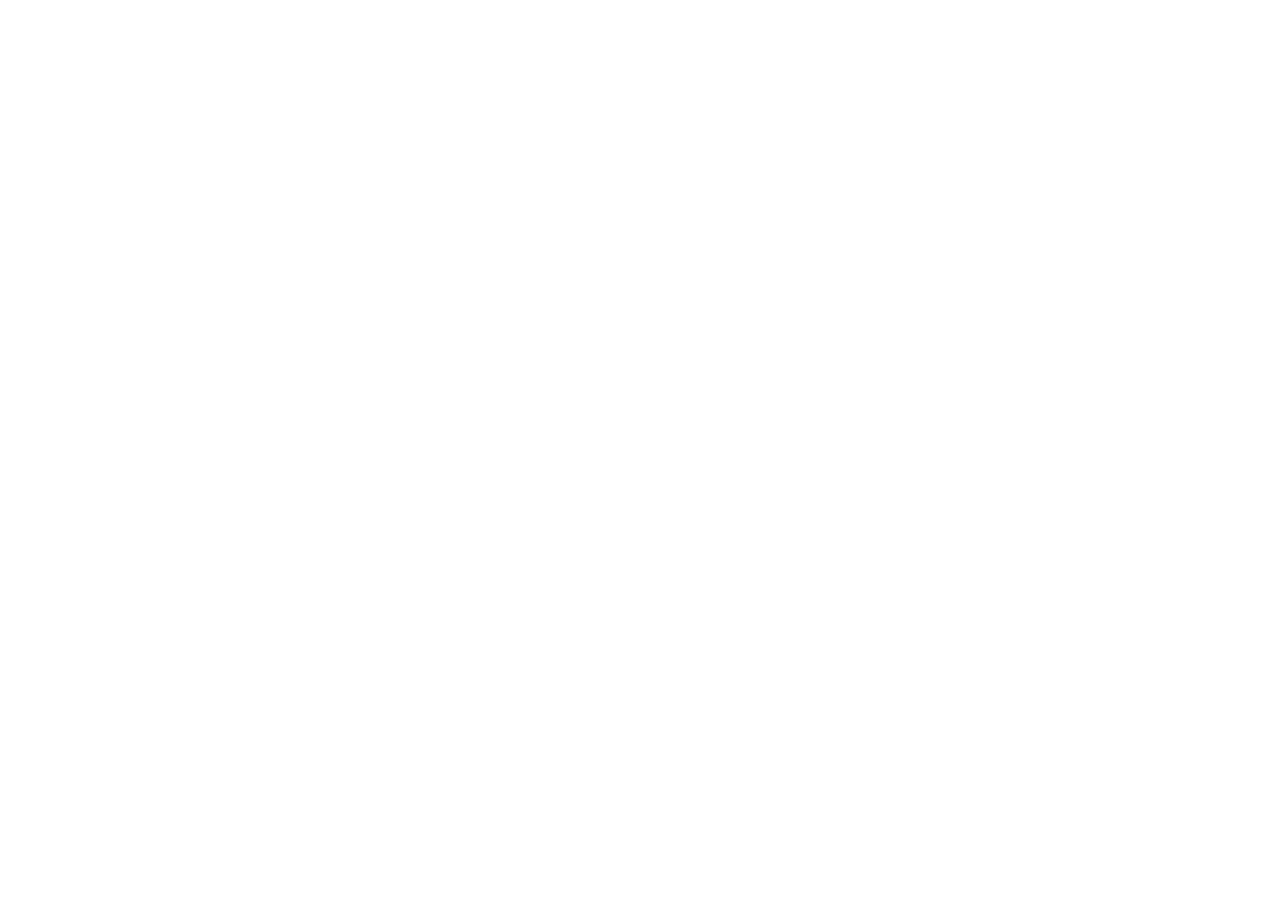
==== index.html @ 1586a124 "First page" ====
<!DOCTYPE html>
<html lang="en">
<head>
    <meta charset="UTF-8">
    <meta name="viewport" content="width=device-width, initial-scale=1.0">
    <title>Daleep Portfolio</title>
</head>
<body>
    
</body>
</html>
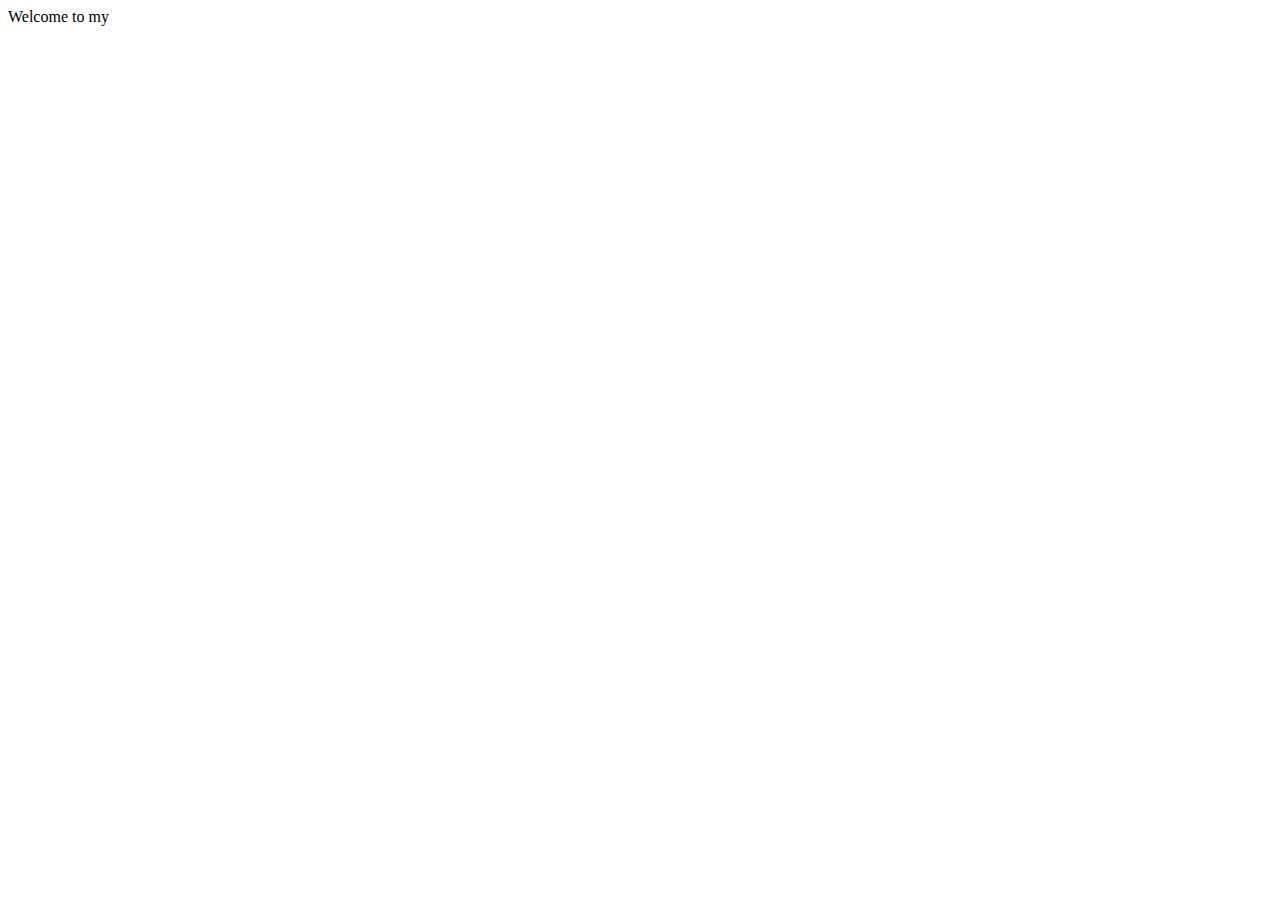
==== commit 2c0e98f7: "Update index.html" ====
--- a/index.html
+++ b/index.html
@@ -6,6 +6,6 @@
     <title>Daleep Portfolio</title>
 </head>
 <body>
-    
+    Welcome to my 
 </body>
-</html>+</html>
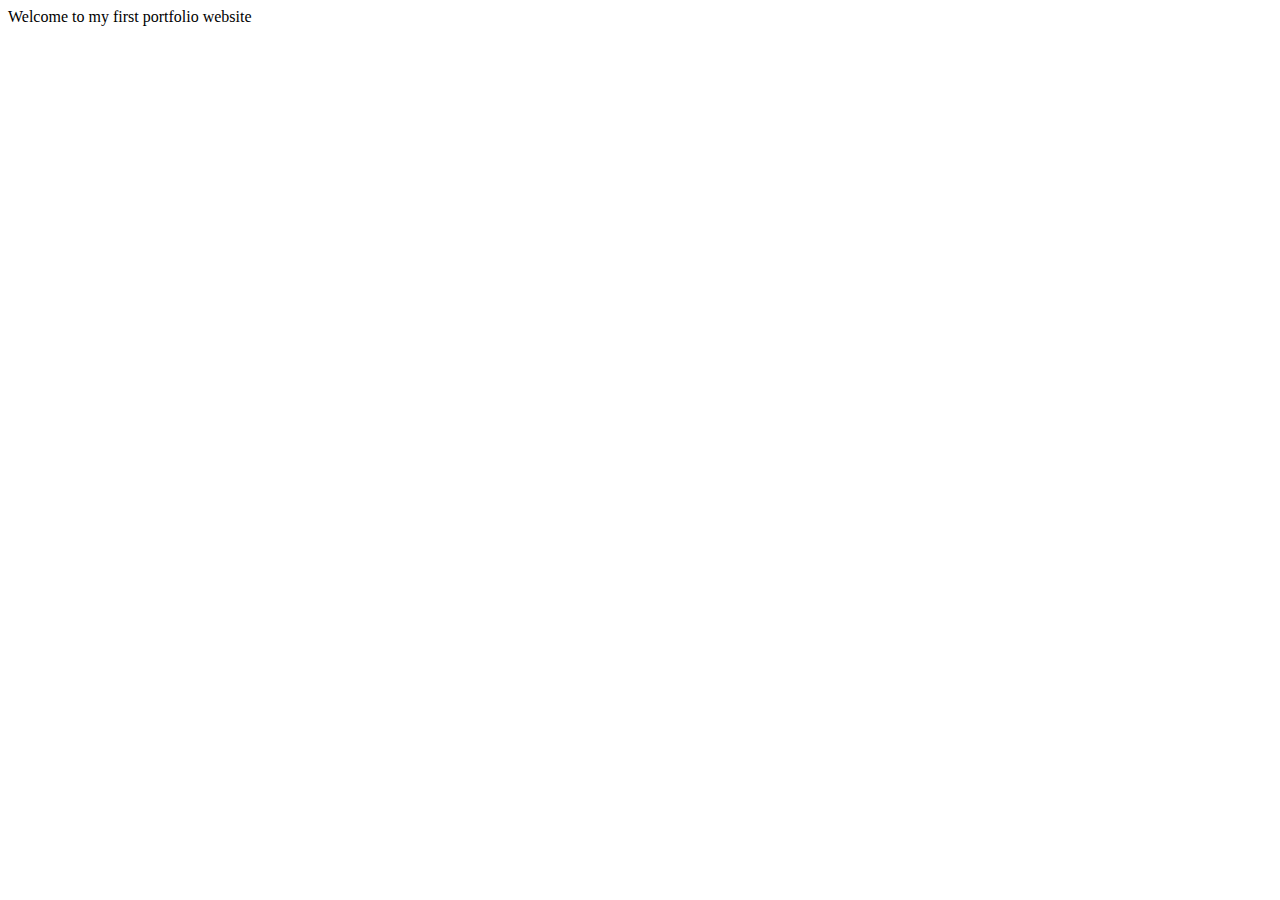
==== commit ab56282d: "Welcome message" ====
--- a/index.html
+++ b/index.html
@@ -6,6 +6,6 @@
     <title>Daleep Portfolio</title>
 </head>
 <body>
-    Welcome to my 
+    Welcome to my first portfolio website
 </body>
-</html>
+</html>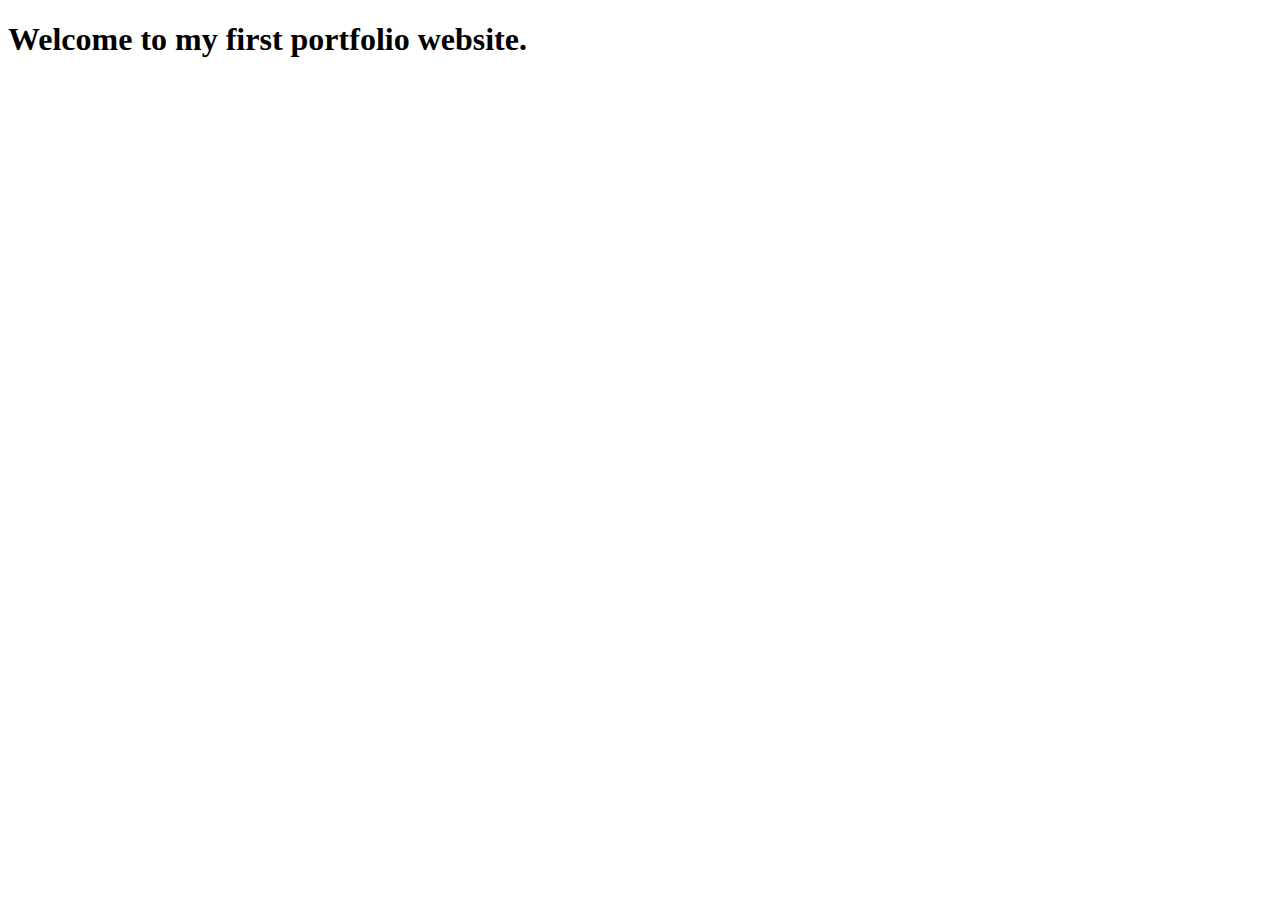
==== commit 9a9dd014: "added h1 tag" ====
--- a/index.html
+++ b/index.html
@@ -6,6 +6,7 @@
     <title>Daleep Portfolio</title>
 </head>
 <body>
-    Welcome to my first portfolio website
+    <h1>Welcome to my first portfolio website.</h1>
+
 </body>
 </html>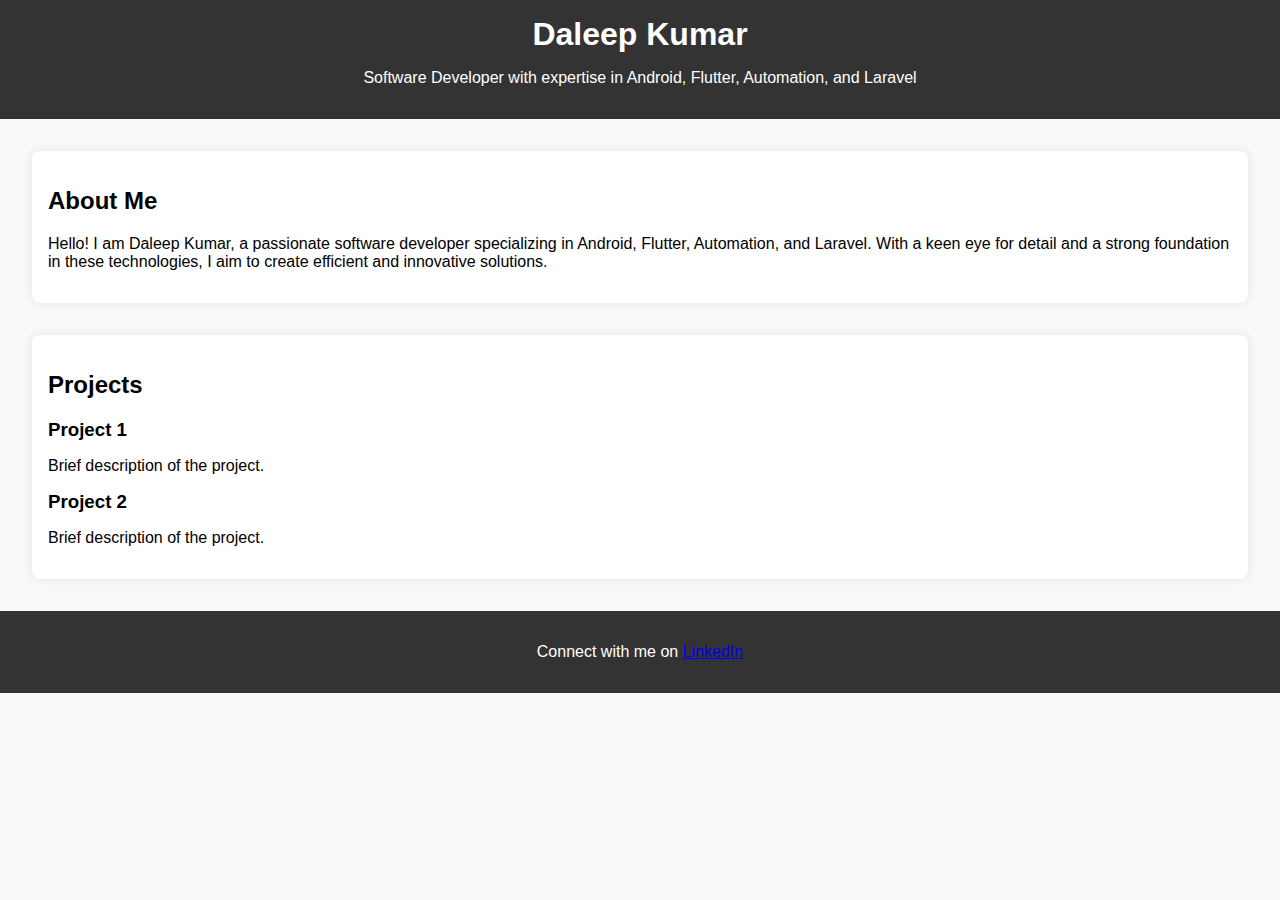
==== commit cca2149b: "Basic portfolio template" ====
--- a/index.html
+++ b/index.html
@@ -3,10 +3,37 @@
 <head>
     <meta charset="UTF-8">
     <meta name="viewport" content="width=device-width, initial-scale=1.0">
-    <title>Daleep Portfolio</title>
+    <title>Daleep Kumar - Portfolio</title>
+    <link rel="stylesheet" href="css/styles.css">
 </head>
 <body>
-    <h1>Welcome to my first portfolio website.</h1>
-
+    <header>
+        <h1>Daleep Kumar</h1>
+        <p>Software Developer with expertise in Android, Flutter, Automation, and Laravel</p>
+    </header>
+    
+    <section>
+        <h2>About Me</h2>
+        <p>Hello! I am Daleep Kumar, a passionate software developer specializing in Android, Flutter, Automation, and Laravel. With a keen eye for detail and a strong foundation in these technologies, I aim to create efficient and innovative solutions.</p>
+    </section>
+    
+    <section>
+        <h2>Projects</h2>
+        <div class="project">
+            <h3>Project 1</h3>
+            <p>Brief description of the project.</p>
+        </div>
+        <div class="project">
+            <h3>Project 2</h3>
+            <p>Brief description of the project.</p>
+        </div>
+        <!-- Add more projects as needed -->
+    </section>
+    
+    <footer>
+        <p>Connect with me on <a href="https://www.linkedin.com/in/daleep-kumar">LinkedIn</a></p>
+    </footer>
+    
+    <script src="js/scripts.js"></script>
 </body>
-</html>+</html>
--- a/css/styles.css
+++ b/css/styles.css
@@ -0,0 +1,34 @@
+body {
+    font-family: Arial, sans-serif;
+    margin: 0;
+    padding: 0;
+    box-sizing: border-box;
+    background-color: #f9f9f9;
+}
+
+header, footer {
+    background-color: #333;
+    color: white;
+    text-align: center;
+    padding: 1em 0;
+}
+
+header h1 {
+    margin: 0;
+}
+
+section {
+    margin: 2em;
+    padding: 1em;
+    background-color: #fff;
+    border-radius: 8px;
+    box-shadow: 0 0 10px rgba(0, 0, 0, 0.1);
+}
+
+.project {
+    margin: 1em 0;
+}
+
+.project h3 {
+    margin: 0.5em 0;
+}
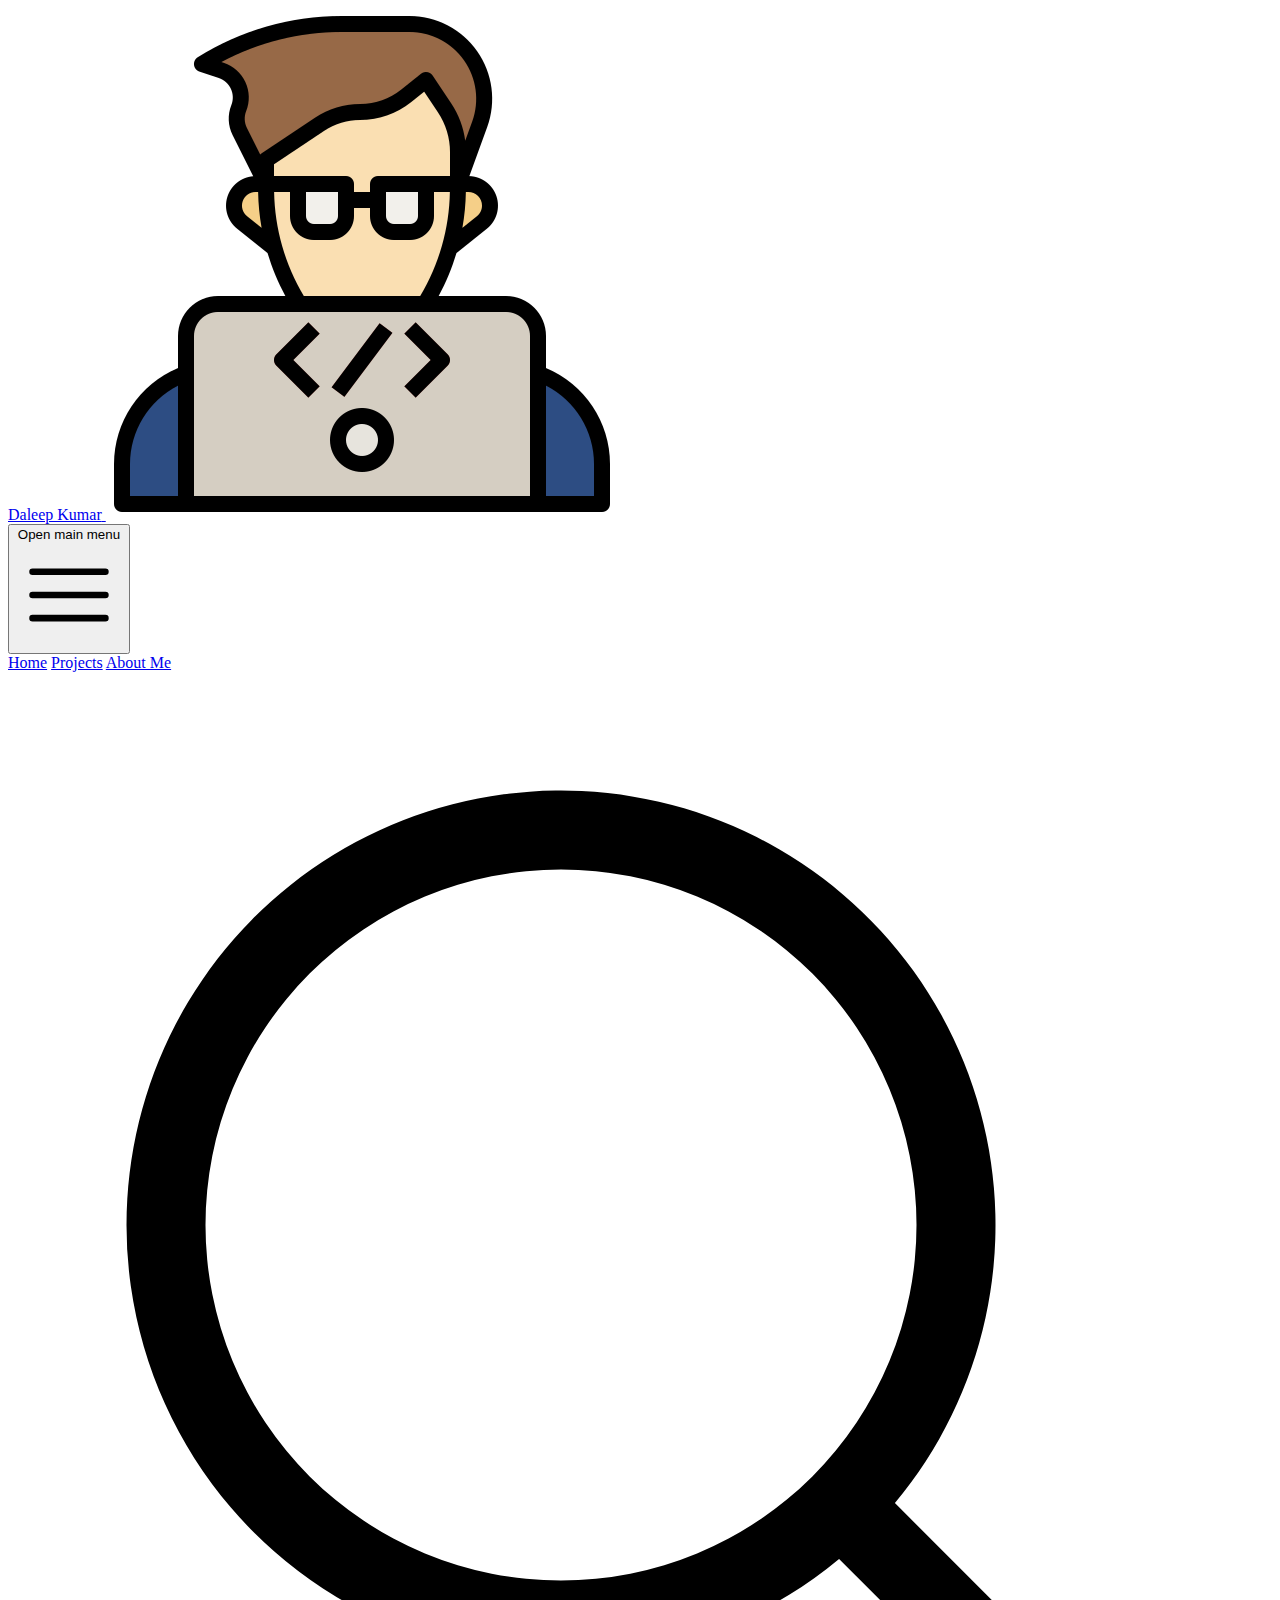
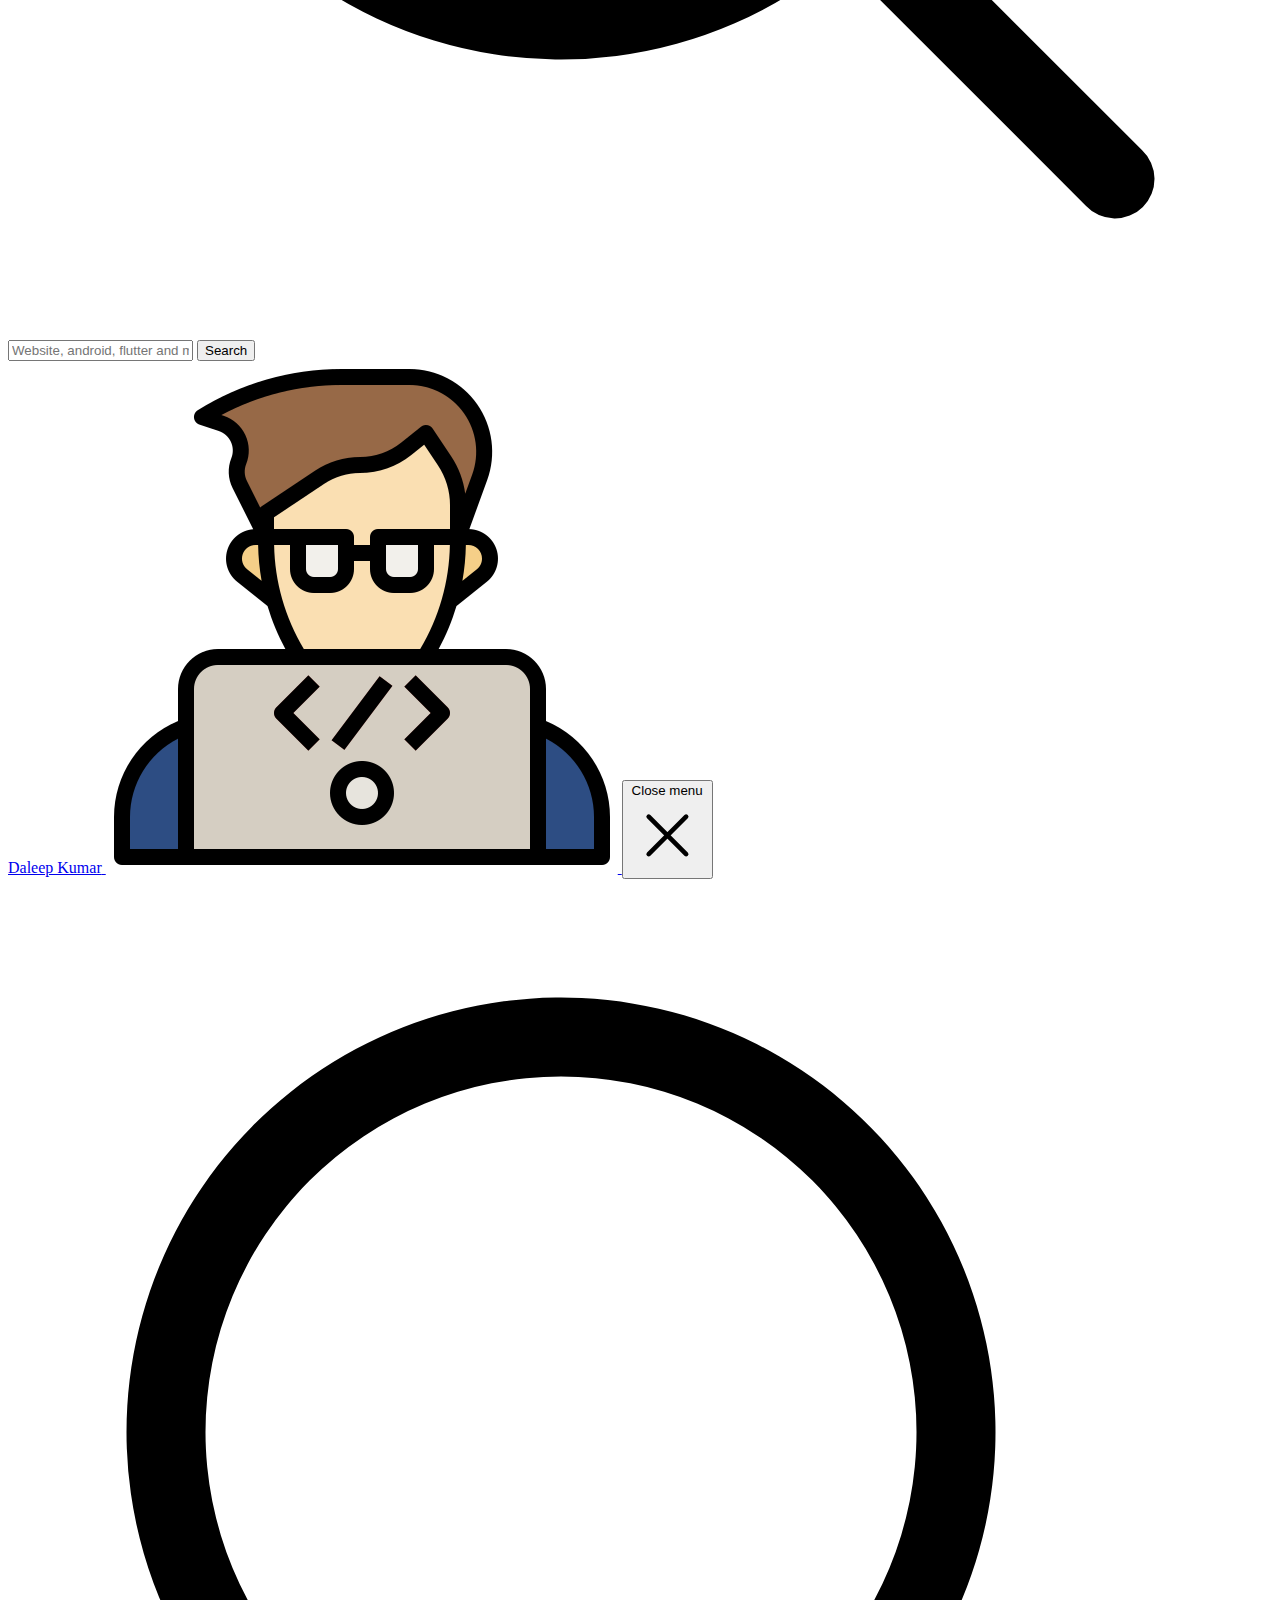
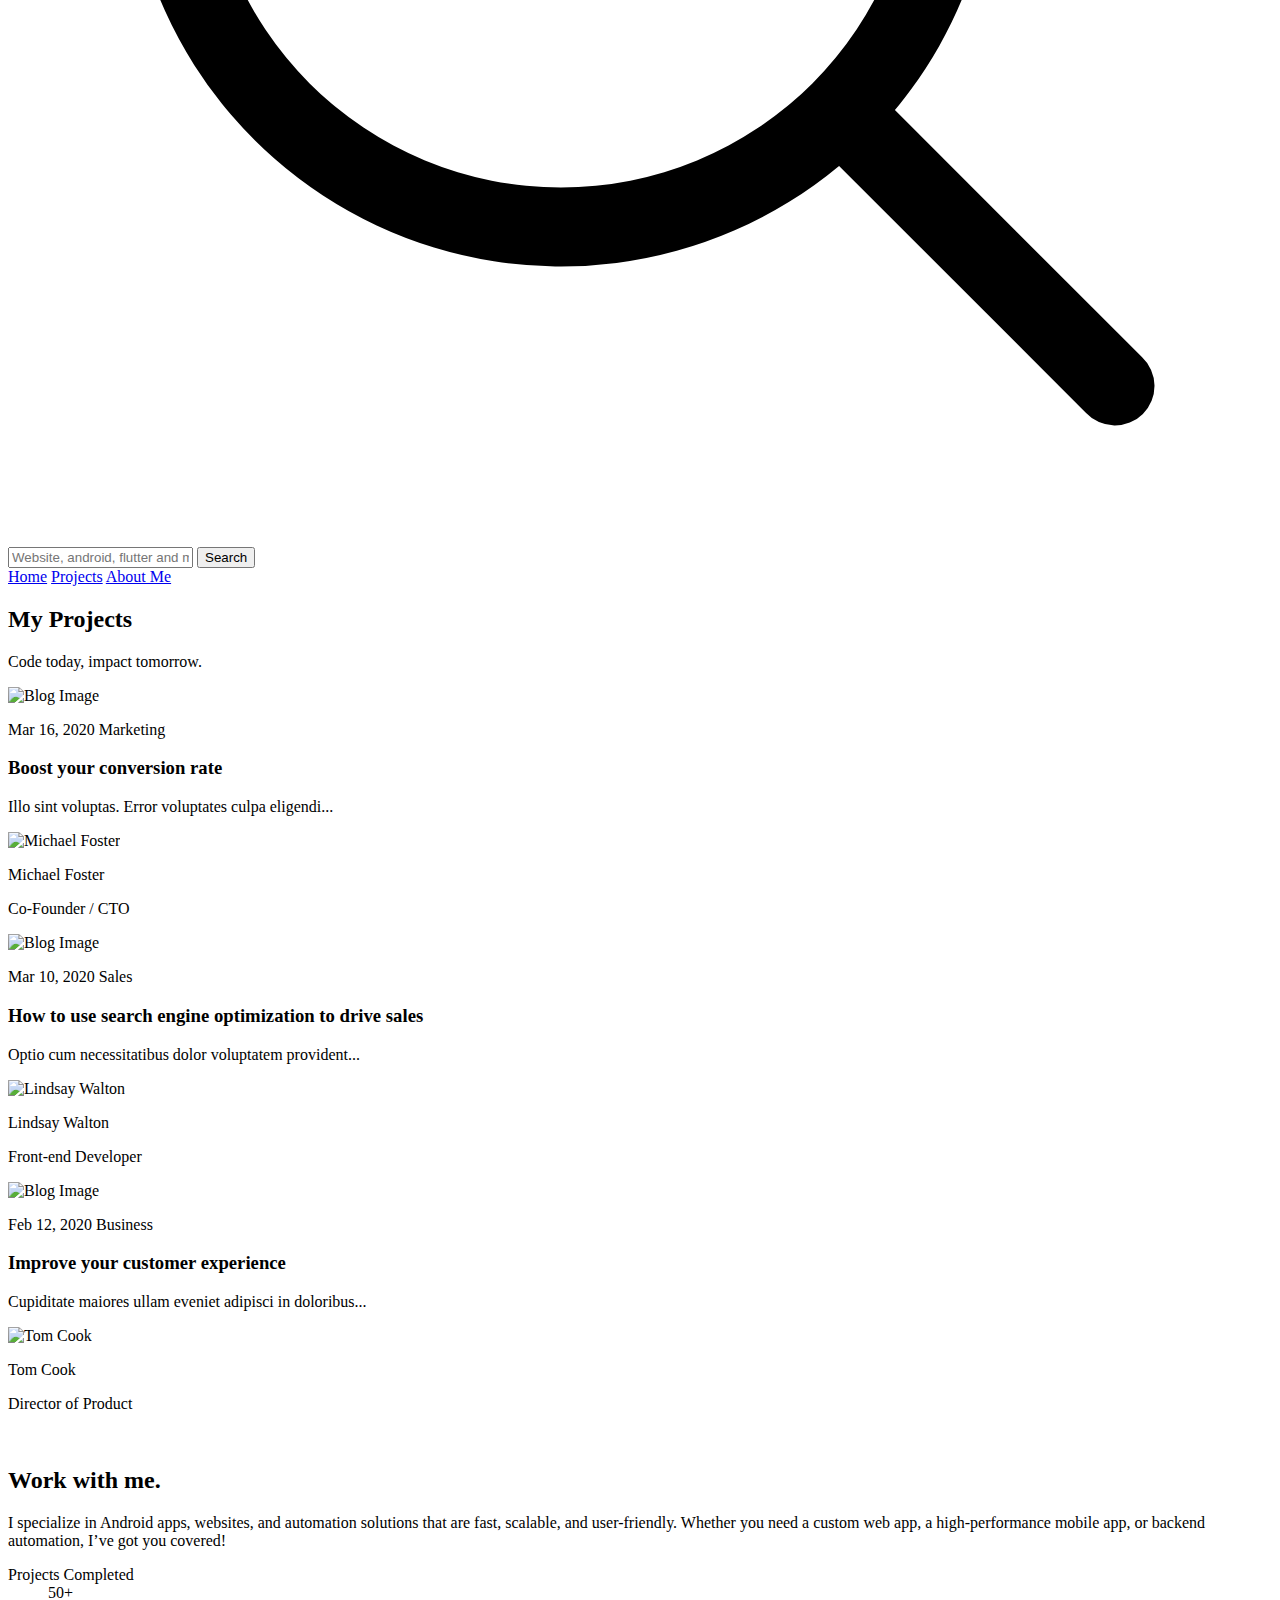
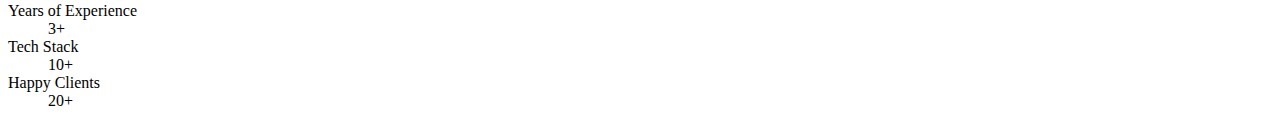
==== commit 43b92425: "added script, tailwindcss, and modified indexpage." ====
--- a/index.html
+++ b/index.html
@@ -1,39 +1,221 @@
 <!DOCTYPE html>
 <html lang="en">
+
 <head>
     <meta charset="UTF-8">
     <meta name="viewport" content="width=device-width, initial-scale=1.0">
-    <title>Daleep Kumar - Portfolio</title>
-    <link rel="stylesheet" href="css/styles.css">
+    <title>Daleep Portfolio</title>
+    <script src="https://unpkg.com/@tailwindcss/browser@4"></script>
 </head>
+
 <body>
-    <header>
-        <h1>Daleep Kumar</h1>
-        <p>Software Developer with expertise in Android, Flutter, Automation, and Laravel</p>
+    <header class="bg-white">
+        <nav class="mx-auto flex max-w-7xl items-center justify-between p-6 lg:px-8" aria-label="Global">
+            <div class="flex lg:flex-1">
+                <a href="#" class="-m-1.5 p-1.5">
+                    <span class="sr-only">Daleep Kumar</span>
+                    <img class="h-12 w-auto" src="./images/logo.png" alt="">
+                </a>
+            </div>
+            <div class="flex lg:hidden">
+                <button id="open-menu" type="button"
+                    class="-m-2.5 inline-flex items-center justify-center rounded-md p-2.5 text-gray-700">
+                    <span class="sr-only">Open main menu</span>
+                    <svg class="size-6" fill="none" viewBox="0 0 24 24" stroke-width="1.5" stroke="currentColor"
+                        aria-hidden="true" data-slot="icon">
+                        <path stroke-linecap="round" stroke-linejoin="round"
+                            d="M3.75 6.75h16.5M3.75 12h16.5m-16.5 5.25h16.5" />
+                    </svg>
+                </button>
+            </div>
+            
+            <div class="hidden lg:flex lg:gap-x-12">
+
+                <a href="#" class="text-lg font-semibold text-gray-900">Home</a>
+                <a href="#" class="text-lg font-semibold text-gray-900">Projects</a>
+                <a href="#" class="text-lg font-semibold text-gray-900">About Me</a>
+            </div>
+            <div class="hidden lg:flex lg:flex-1 lg:justify-end">
+                <!-- <a href="#" class="text-lg font-semibold text-gray-900">Log in <span aria-hidden="true">&rarr;</span></a> -->
+
+                <div class="w-full max-w-sm min-w-[200px]">
+                    <div class="relative flex items-center">
+                        <svg xmlns="http://www.w3.org/2000/svg" viewBox="0 0 24 24" fill="currentColor"
+                            class="absolute w-5 h-5 top-2.5 left-2.5 text-slate-600">
+                            <path fill-rule="evenodd"
+                                d="M10.5 3.75a6.75 6.75 0 1 0 0 13.5 6.75 6.75 0 0 0 0-13.5ZM2.25 10.5a8.25 8.25 0 1 1 14.59 5.28l4.69 4.69a.75.75 0 1 1-1.06 1.06l-4.69-4.69A8.25 8.25 0 0 1 2.25 10.5Z"
+                                clip-rule="evenodd" />
+                        </svg>
+
+                        <input
+                            class="w-full bg-transparent placeholder:text-slate-400 text-slate-700 text-sm border border-slate-200 rounded-md pl-10 pr-3 py-2 transition duration-300 ease focus:outline-none focus:border-slate-400 hover:border-slate-300 shadow-sm focus:shadow"
+                            placeholder="Website, android, flutter and more." />
+
+                        <button
+                            class="rounded-md bg-slate-800 py-2 px-4 border border-transparent text-center text-sm text-white transition-all shadow-md hover:shadow-lg focus:bg-slate-700 focus:shadow-none active:bg-slate-700 hover:bg-slate-700 active:shadow-none disabled:pointer-events-none disabled:opacity-50 disabled:shadow-none ml-2"
+                            type="button">
+                            Search
+                        </button>
+                    </div>
+                </div>
+
+            </div>
+
+        </nav>
+
+    <!-- Mobile Menu -->
+    <div id="mobile-menu" class="lg:hidden hidden fixed inset-0 z-10 bg-white px-6 py-6 sm:max-w-sm sm:ring-1 sm:ring-gray-900/10">
+        <div class="flex items-center justify-between">
+            <a href="#" class="-m-1.5 p-1.5">
+                <span class="sr-only">Daleep Kumar</span>
+                <img class="h-8 w-auto" src="./images/logo.png" alt="Logo">
+            </a>
+            <button id="close-menu" class="-m-2.5 rounded-md p-2.5 text-gray-700">
+                <span class="sr-only">Close menu</span>
+                <svg class="size-6" fill="none" viewBox="0 0 24 24" stroke-width="1.5" stroke="currentColor">
+                    <path stroke-linecap="round" stroke-linejoin="round" d="M6 18 18 6M6 6l12 12" />
+                </svg>
+            </button>
+        </div>
+
+        <div class="mt-6 flow-root">
+            <div class="-my-6 divide-y divide-gray-500/10">
+                <div class="py-6">
+                    <div class="w-full max-w-sm min-w-[200px]">
+                        <div class="relative flex items-center">
+                            <svg xmlns="http://www.w3.org/2000/svg" viewBox="0 0 24 24" fill="currentColor"
+                                class="absolute w-5 h-5 top-2.5 left-2.5 text-slate-600">
+                                <path fill-rule="evenodd"
+                                    d="M10.5 3.75a6.75 6.75 0 1 0 0 13.5 6.75 6.75 0 0 0 0-13.5ZM2.25 10.5a8.25 8.25 0 1 1 14.59 5.28l4.69 4.69a.75.75 0 1 1-1.06 1.06l-4.69-4.69A8.25 8.25 0 0 1 2.25 10.5Z"
+                                    clip-rule="evenodd" />
+                            </svg>
+                            <input class="w-full bg-transparent placeholder:text-slate-400 text-slate-700 text-sm border border-slate-200 rounded-md pl-10 pr-3 py-2 transition duration-300 ease focus:outline-none focus:border-slate-400 hover:border-slate-300 shadow-sm focus:shadow"
+                                placeholder="Website, android, flutter and more." />
+                            <button class="ml-2 rounded-md bg-slate-800 py-2 px-4 text-sm text-white transition-all shadow-md hover:shadow-lg focus:bg-slate-700 focus:shadow-none active:bg-slate-700 hover:bg-slate-700 active:shadow-none"
+                                type="button">
+                                Search
+                            </button>
+                        </div>
+                    </div>
+                </div>
+                <div class="space-y-2 py-6">
+                    <a href="#" class="block rounded-lg px-3 py-2 text-base font-semibold text-gray-900 hover:bg-gray-50">Home</a>
+                    <a href="#" class="block rounded-lg px-3 py-2 text-base font-semibold text-gray-900 hover:bg-gray-50">Projects</a>
+                    <a href="#" class="block rounded-lg px-3 py-2 text-base font-semibold text-gray-900 hover:bg-gray-50">About Me</a>
+                </div>
+            </div>
+        </div>
+    </div>
     </header>
-    
-    <section>
-        <h2>About Me</h2>
-        <p>Hello! I am Daleep Kumar, a passionate software developer specializing in Android, Flutter, Automation, and Laravel. With a keen eye for detail and a strong foundation in these technologies, I aim to create efficient and innovative solutions.</p>
+    <section id="projects">
+        <section class="py-12 bg-gray-100">
+            <div class="max-w-6xl mx-auto px-6 text-center">
+                <h2 class="text-3xl font-bold text-gray-900">My Projects</h2>
+                <p class="text-gray-600 mt-2">Code today, impact tomorrow.</p>
+            </div>
+            <div class="max-w-6xl mx-auto mt-10 grid grid-cols-1 md:grid-cols-3 gap-6 px-6">
+                <div class="bg-white shadow-lg rounded-lg overflow-hidden">
+                    <img class="w-full h-48 object-cover" src="https://picsum.photos/400/200?random=${Math.random()}" alt="Blog Image">
+                    <div class="p-6">
+                        <p class="text-sm text-gray-500">Mar 16, 2020 <span class="ml-2 px-2 py-1 text-xs font-semibold bg-gray-200 rounded">Marketing</span></p>
+                        <h3 class="mt-3 text-lg font-semibold text-gray-900">Boost your conversion rate</h3>
+                        <p class="mt-2 text-gray-600">Illo sint voluptas. Error voluptates culpa eligendi...</p>
+                        <div class="mt-4 flex items-center">
+                            <img class="h-10 w-10 rounded-full" src="https://picsum.photos/400/200?random=${Math.random()}" alt="Michael Foster">
+                            <div class="ml-3">
+                                <p class="text-sm font-medium text-gray-900">Michael Foster</p>
+                                <p class="text-sm text-gray-500">Co-Founder / CTO</p>
+                            </div>
+                        </div>
+                    </div>
+                </div>
+                <div class="bg-white shadow-lg rounded-lg overflow-hidden">
+                    <img class="w-full h-48 object-cover" src="https://picsum.photos/400/200?random=${Math.random()}" alt="Blog Image">
+                    <div class="p-6">
+                        <p class="text-sm text-gray-500">Mar 10, 2020 <span class="ml-2 px-2 py-1 text-xs font-semibold bg-gray-200 rounded">Sales</span></p>
+                        <h3 class="mt-3 text-lg font-semibold text-gray-900">How to use search engine optimization to drive sales</h3>
+                        <p class="mt-2 text-gray-600">Optio cum necessitatibus dolor voluptatem provident...</p>
+                        <div class="mt-4 flex items-center">
+                            <img class="h-10 w-10 rounded-full" src="https://picsum.photos/400/200?random=${Math.random()}" alt="Lindsay Walton">
+                            <div class="ml-3">
+                                <p class="text-sm font-medium text-gray-900">Lindsay Walton</p>
+                                <p class="text-sm text-gray-500">Front-end Developer</p>
+                            </div>
+                        </div>
+                    </div>
+                </div>
+                <div class="bg-white shadow-lg rounded-lg overflow-hidden">
+                    <img class="w-full h-48 object-cover" src="https://picsum.photos/200/200?random=${Math.random()}" alt="Blog Image">
+                    <div class="p-6">
+                        <p class="text-sm text-gray-500">Feb 12, 2020 <span class="ml-2 px-2 py-1 text-xs font-semibold bg-gray-200 rounded">Business</span></p>
+                        <h3 class="mt-3 text-lg font-semibold text-gray-900">Improve your customer experience</h3>
+                        <p class="mt-2 text-gray-600">Cupiditate maiores ullam eveniet adipisci in doloribus...</p>
+                        <div class="mt-4 flex items-center">
+                            <img class="h-10 w-10 rounded-full" src="https://picsum.photos/200/200?random=${Math.random()}" alt="Tom Cook">
+                            <div class="ml-3">
+                                <p class="text-sm font-medium text-gray-900">Tom Cook</p>
+                                <p class="text-sm text-gray-500">Director of Product</p>
+                            </div>
+                        </div>
+                    </div>
+                </div>
+            </div>
+        </section>
+        
     </section>
-    
-    <section>
-        <h2>Projects</h2>
-        <div class="project">
-            <h3>Project 1</h3>
-            <p>Brief description of the project.</p>
+
+    <section id="hero">
+        <div class="relative isolate overflow-hidden bg-gray-900 py-24 sm:py-32">
+            <img src="https://images.unsplash.com/photo-1521737604893-d14cc237f11d?ixlib=rb-4.0.3&ixid=MnwxMjA3fDB8MHxwaG90by1wYWdlfHx8fGVufDB8fHx8&auto=format&fit=crop&crop=focalpoint&fp-y=.8&w=2830&h=1500&q=80&blend=111827&sat=-100&exp=15&blend-mode=multiply"
+                alt="" class="absolute inset-0 -z-10 size-full object-cover object-right md:object-center">
+            <div class="hidden sm:absolute sm:-top-10 sm:right-1/2 sm:-z-10 sm:mr-10 sm:block sm:transform-gpu sm:blur-3xl"
+                aria-hidden="true">
+                <div class="aspect-1097/845 w-[68.5625rem] bg-linear-to-tr from-[#ff4694] to-[#776fff] opacity-20"
+                    style="clip-path: polygon(74.1% 44.1%, 100% 61.6%, 97.5% 26.9%, 85.5% 0.1%, 80.7% 2%, 72.5% 32.5%, 60.2% 62.4%, 52.4% 68.1%, 47.5% 58.3%, 45.2% 34.5%, 27.5% 76.7%, 0.1% 64.9%, 17.9% 100%, 27.6% 76.8%, 76.1% 97.7%, 74.1% 44.1%)">
+                </div>
+            </div>
+            <div class="absolute -top-52 left-1/2 -z-10 -translate-x-1/2 transform-gpu blur-3xl sm:top-[-28rem] sm:ml-16 sm:translate-x-0 sm:transform-gpu"
+                aria-hidden="true">
+                <div class="aspect-1097/845 w-[68.5625rem] bg-linear-to-tr from-[#ff4694] to-[#776fff] opacity-20"
+                    style="clip-path: polygon(74.1% 44.1%, 100% 61.6%, 97.5% 26.9%, 85.5% 0.1%, 80.7% 2%, 72.5% 32.5%, 60.2% 62.4%, 52.4% 68.1%, 47.5% 58.3%, 45.2% 34.5%, 27.5% 76.7%, 0.1% 64.9%, 17.9% 100%, 27.6% 76.8%, 76.1% 97.7%, 74.1% 44.1%)">
+                </div>
+            </div>
+            <div class="mx-auto max-w-7xl px-6 lg:px-8">
+                <div class="mx-auto max-w-2xl lg:mx-0">
+                    <h2 class="text-5xl font-semibold tracking-tight text-white sm:text-7xl">Work with me.</h2>
+                    <p class="mt-8 text-lg font-medium text-pretty text-gray-300 sm:text-xl/8">I specialize in Android apps, websites, and automation solutions that are fast, scalable, and user-friendly. Whether you need a custom web app, a high-performance mobile app, or backend automation, I’ve got you covered!</p>
+                </div>
+                <div class="mx-auto mt-10 max-w-2xl lg:mx-0 lg:max-w-none">
+                    <div
+                        class="grid grid-cols-1 gap-x-8 gap-y-6 text-base/7 font-semibold text-white sm:grid-cols-2 md:flex lg:gap-x-10">
+                        <!-- <a href="#">Open roles <span aria-hidden="true">&rarr;</span></a>
+                        <a href="#">Internship program <span aria-hidden="true">&rarr;</span></a>
+                        <a href="#">Our values <span aria-hidden="true">&rarr;</span></a>
+                        <a href="#">Meet our leadership <span aria-hidden="true">&rarr;</span></a> -->
+                    </div>
+                    <dl class="mt-16 grid grid-cols-1 gap-8 sm:mt-20 sm:grid-cols-2 lg:grid-cols-4">
+                        <div class="flex flex-col-reverse gap-1">
+                            <dt class="text-base/7 text-gray-300">Projects Completed</dt>
+                            <dd class="text-4xl font-semibold tracking-tight text-white">50+</dd>
+                        </div>
+                        <div class="flex flex-col-reverse gap-1">
+                            <dt class="text-base/7 text-gray-300">Years of Experience</dt>
+                            <dd class="text-4xl font-semibold tracking-tight text-white">3+</dd>
+                        </div>
+                        <div class="flex flex-col-reverse gap-1">
+                            <dt class="text-base/7 text-gray-300">Tech Stack</dt>
+                            <dd class="text-4xl font-semibold tracking-tight text-white">10+</dd>
+                        </div>
+                        <div class="flex flex-col-reverse gap-1">
+                            <dt class="text-base/7 text-gray-300">Happy Clients</dt>
+                            <dd class="text-4xl font-semibold tracking-tight text-white">20+</dd>
+                        </div>
+                    </dl>
+                    
+                </div>
+            </div>
         </div>
-        <div class="project">
-            <h3>Project 2</h3>
-            <p>Brief description of the project.</p>
-        </div>
-        <!-- Add more projects as needed -->
     </section>
-    
-    <footer>
-        <p>Connect with me on <a href="https://www.linkedin.com/in/daleep-kumar">LinkedIn</a></p>
-    </footer>
-    
-    <script src="js/scripts.js"></script>
 </body>
-</html>
+<script src="./js/script.js"></script>
+</html>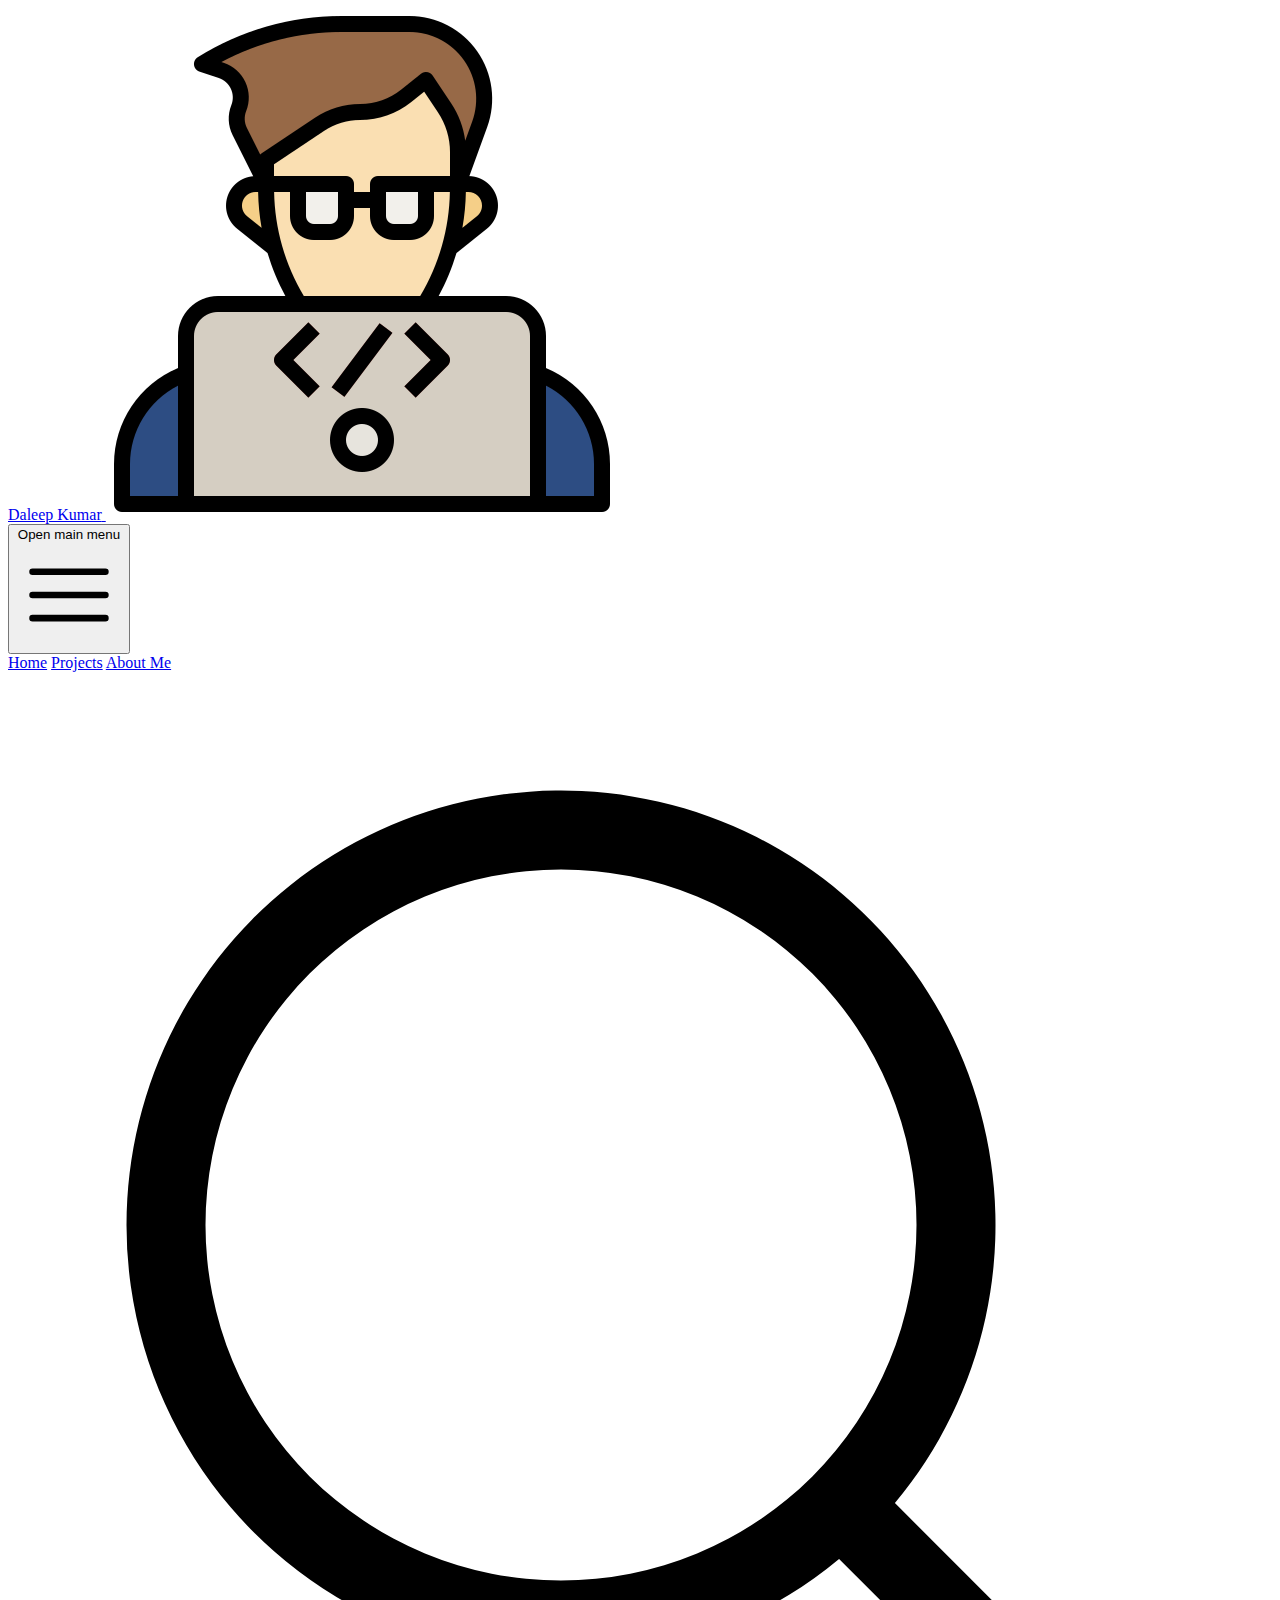
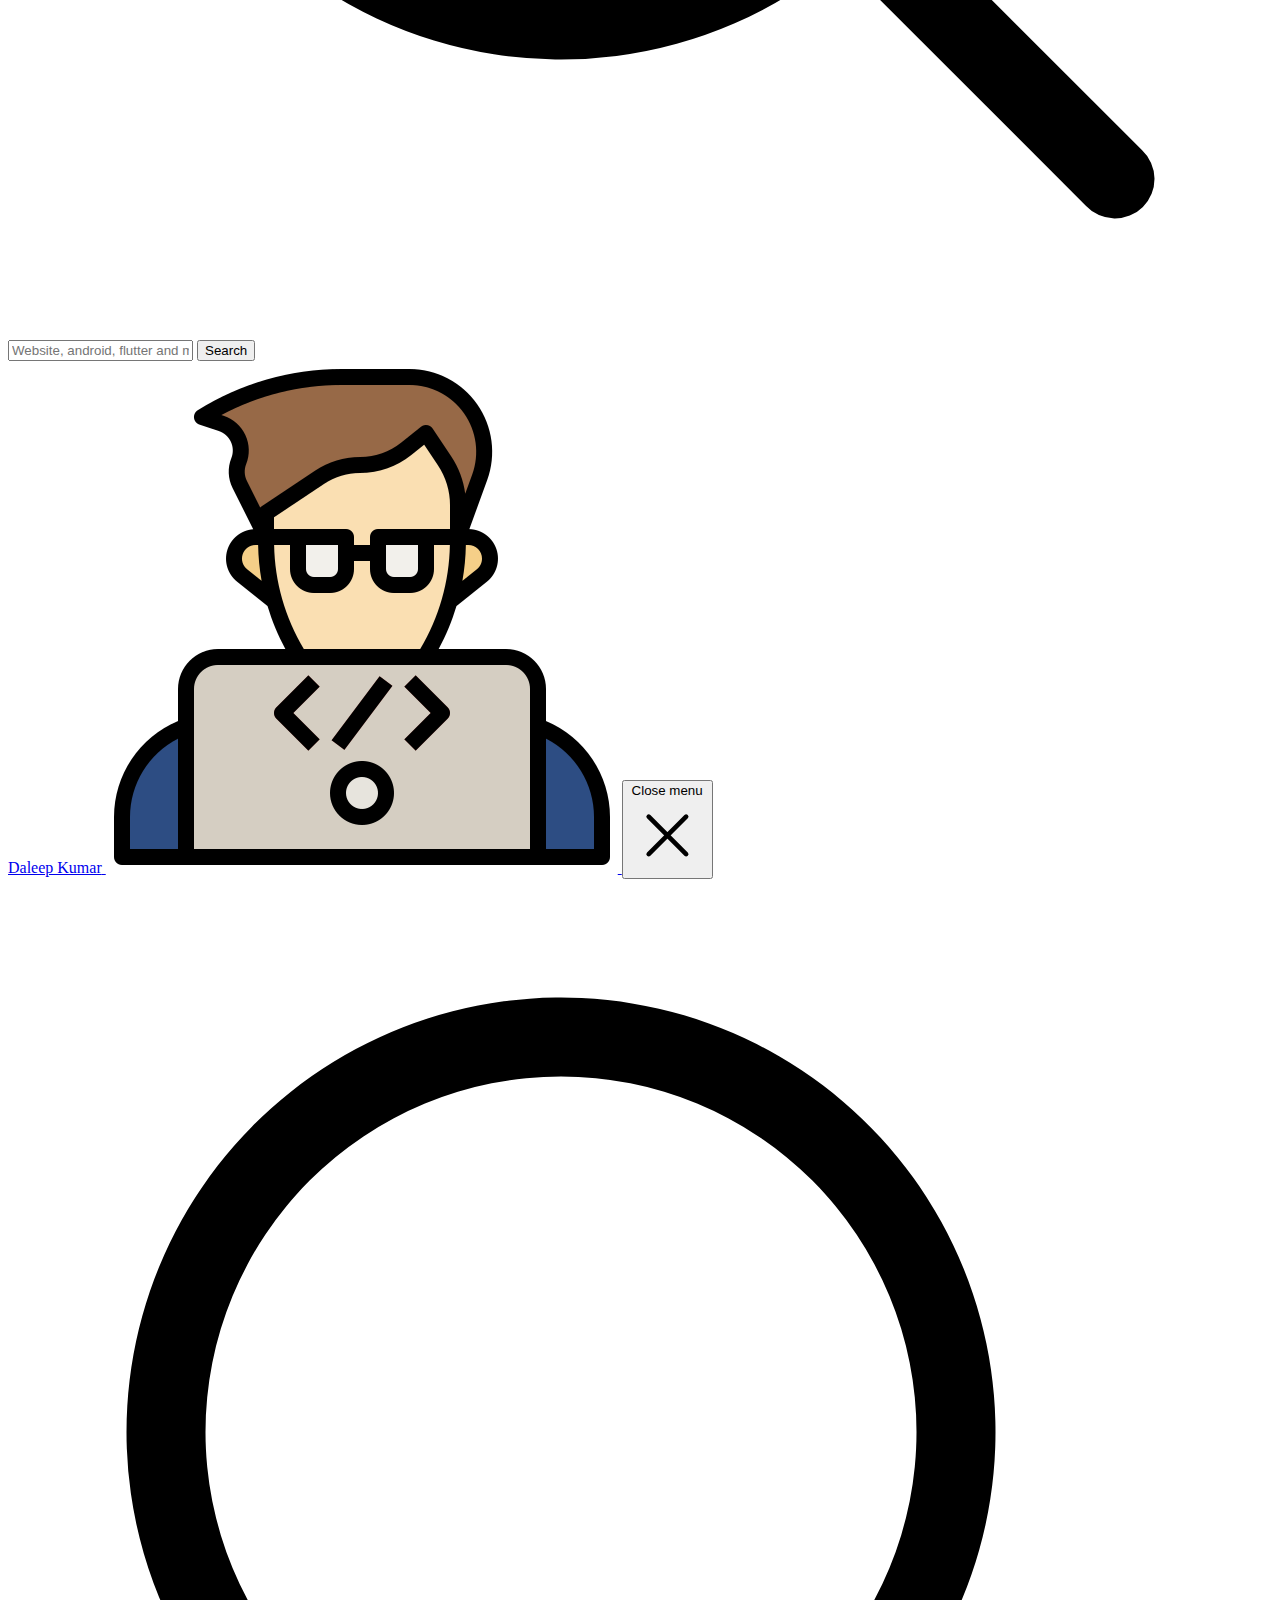
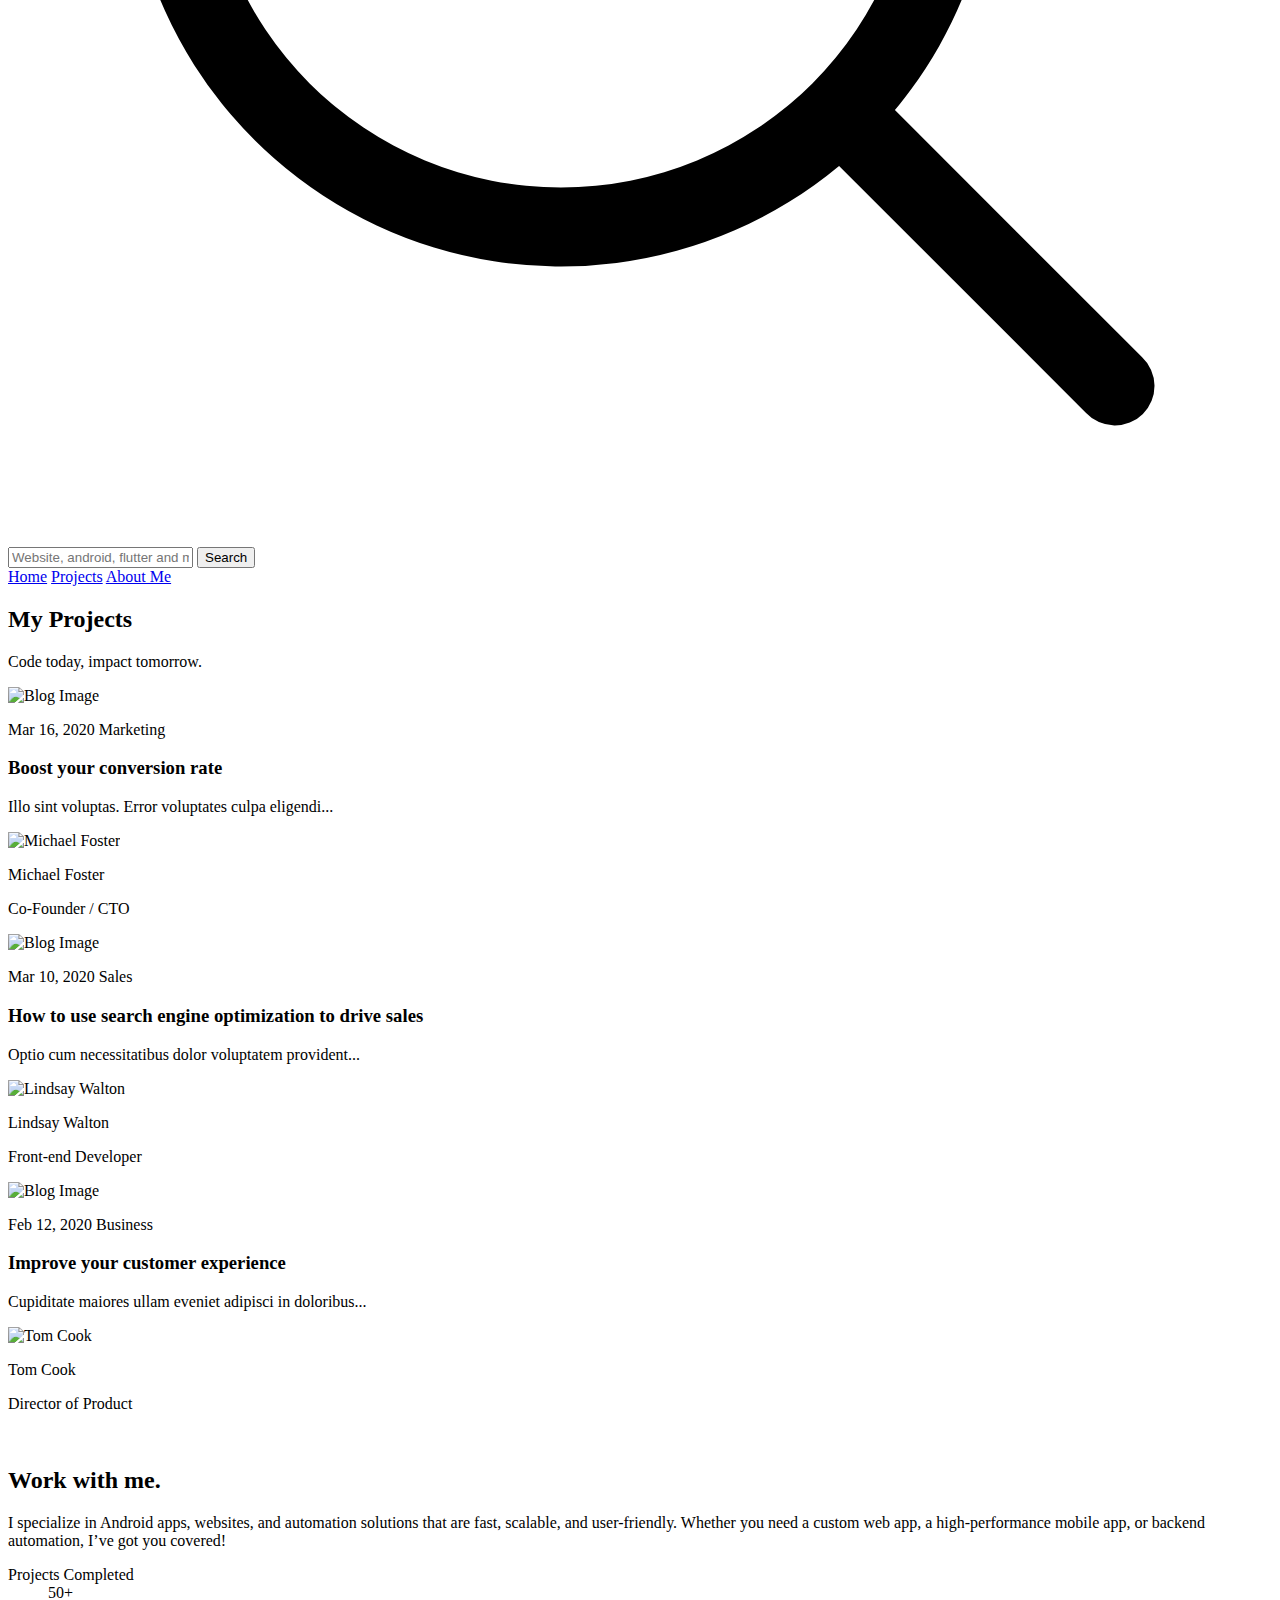
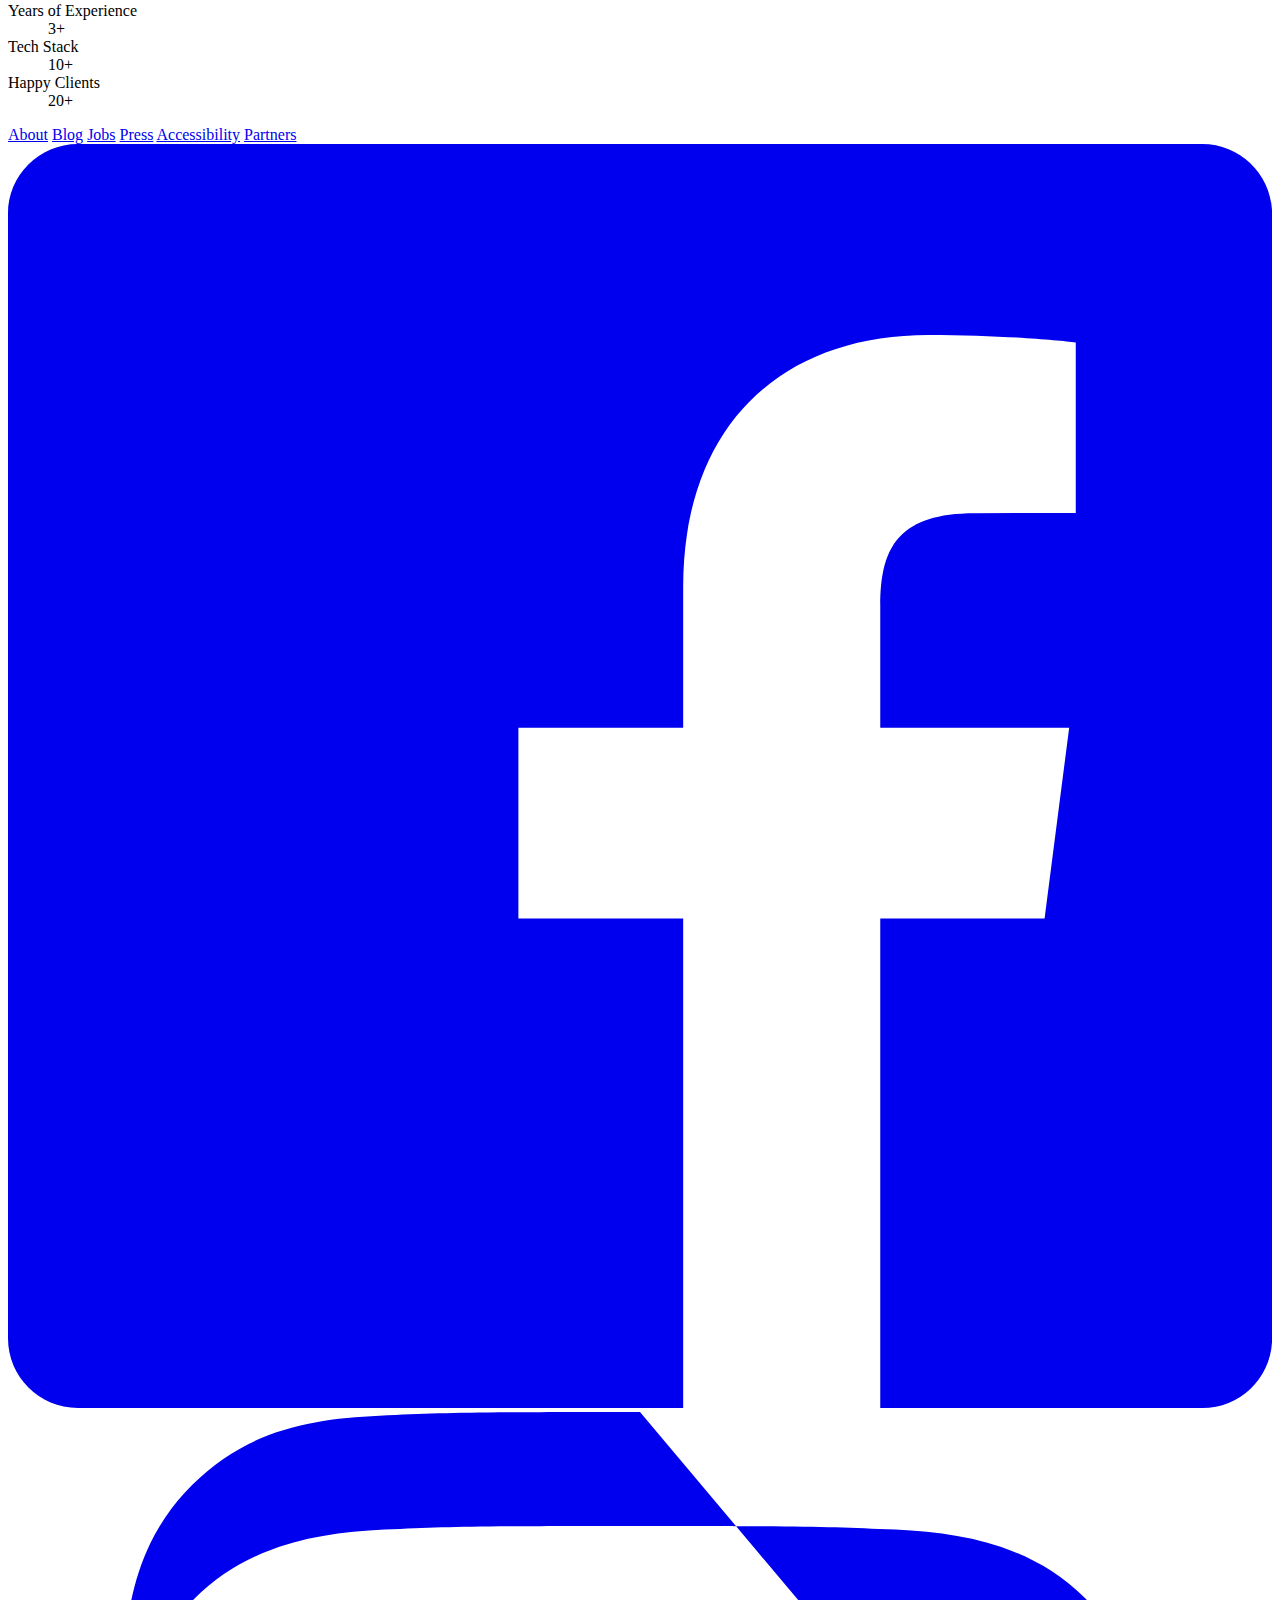
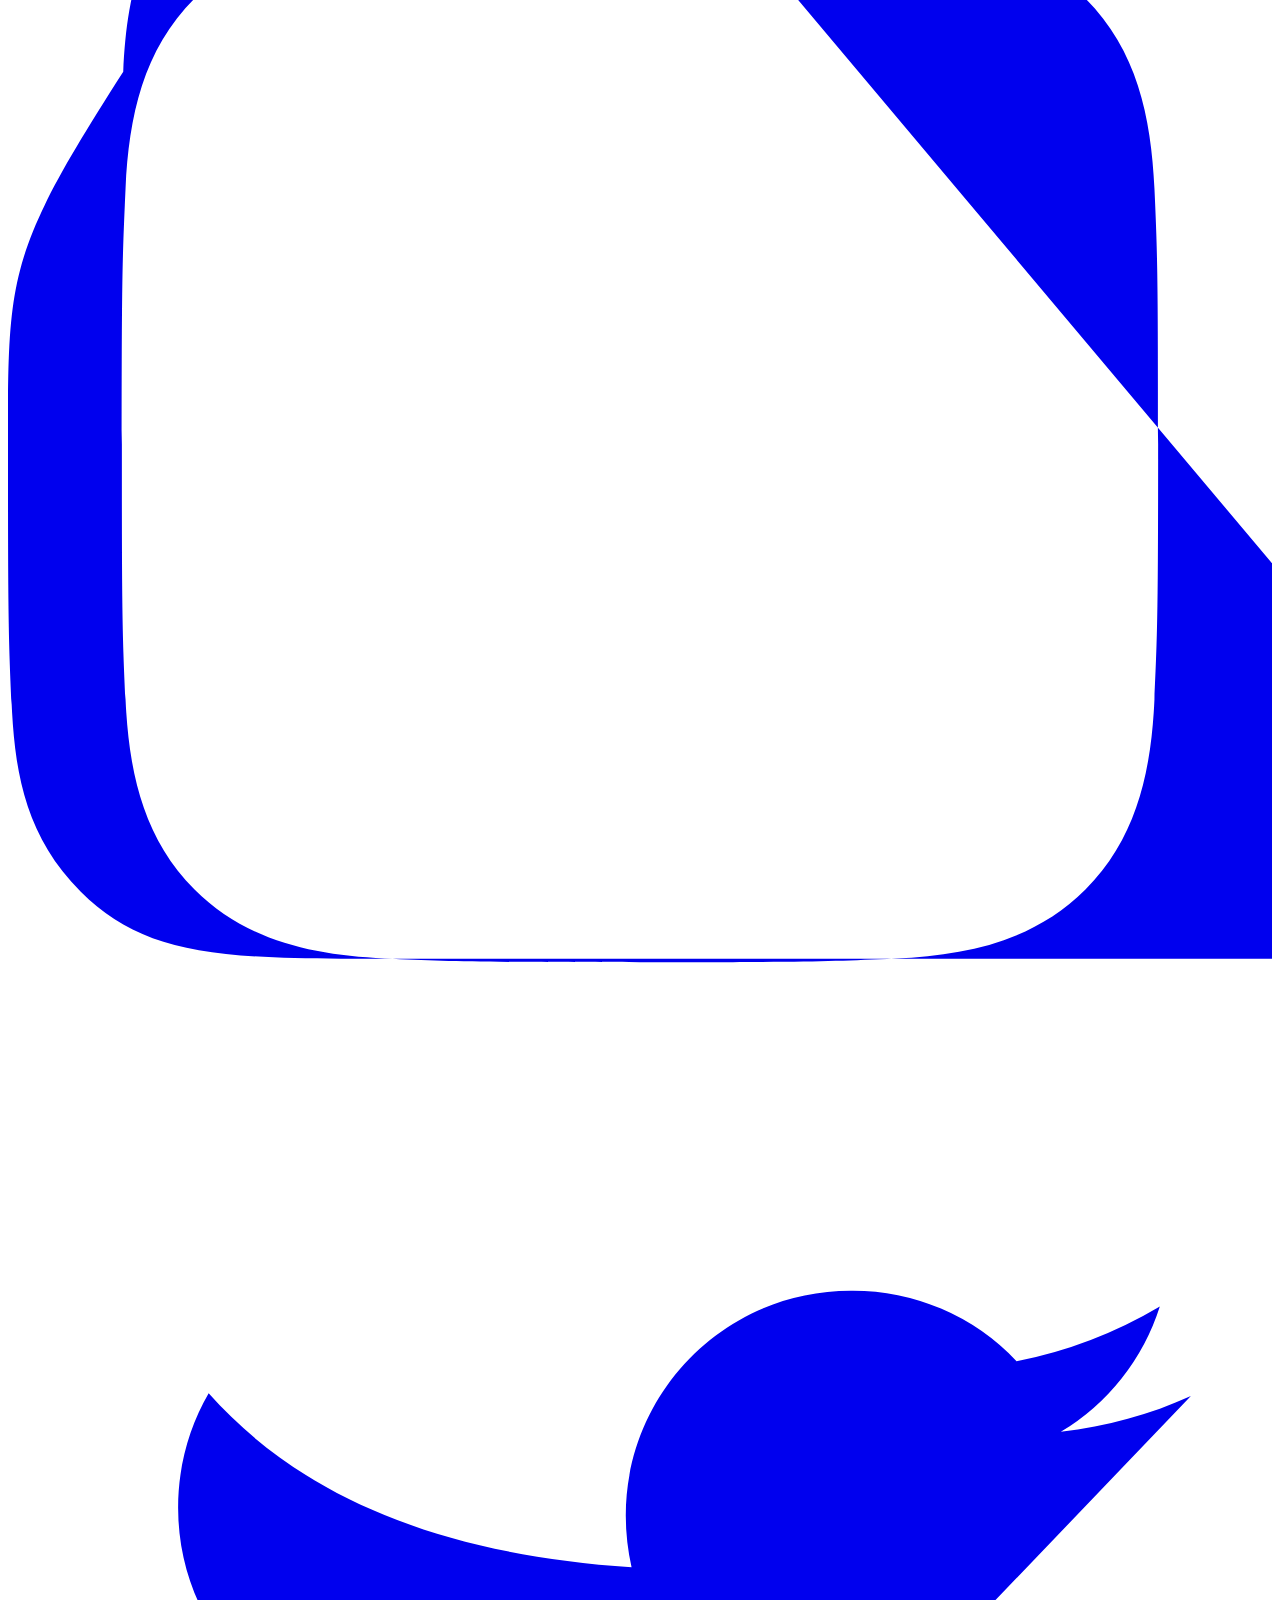
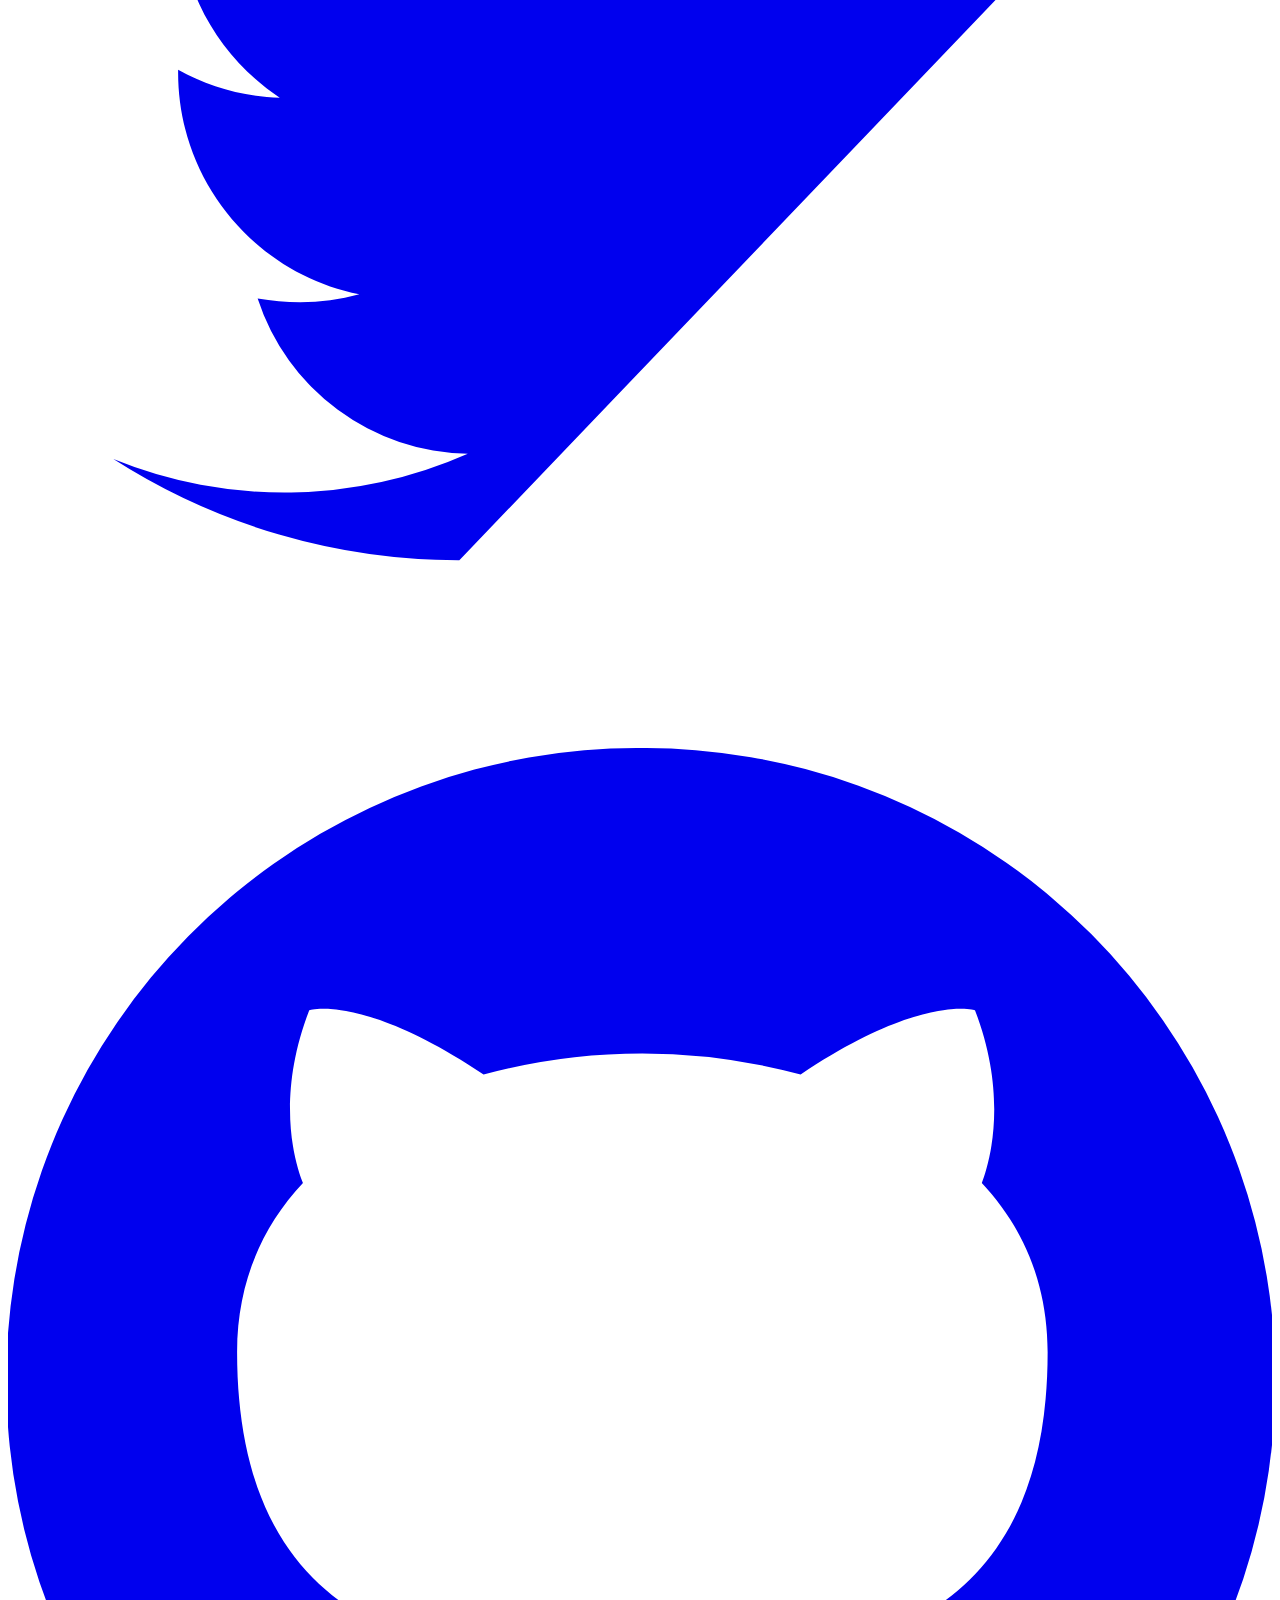
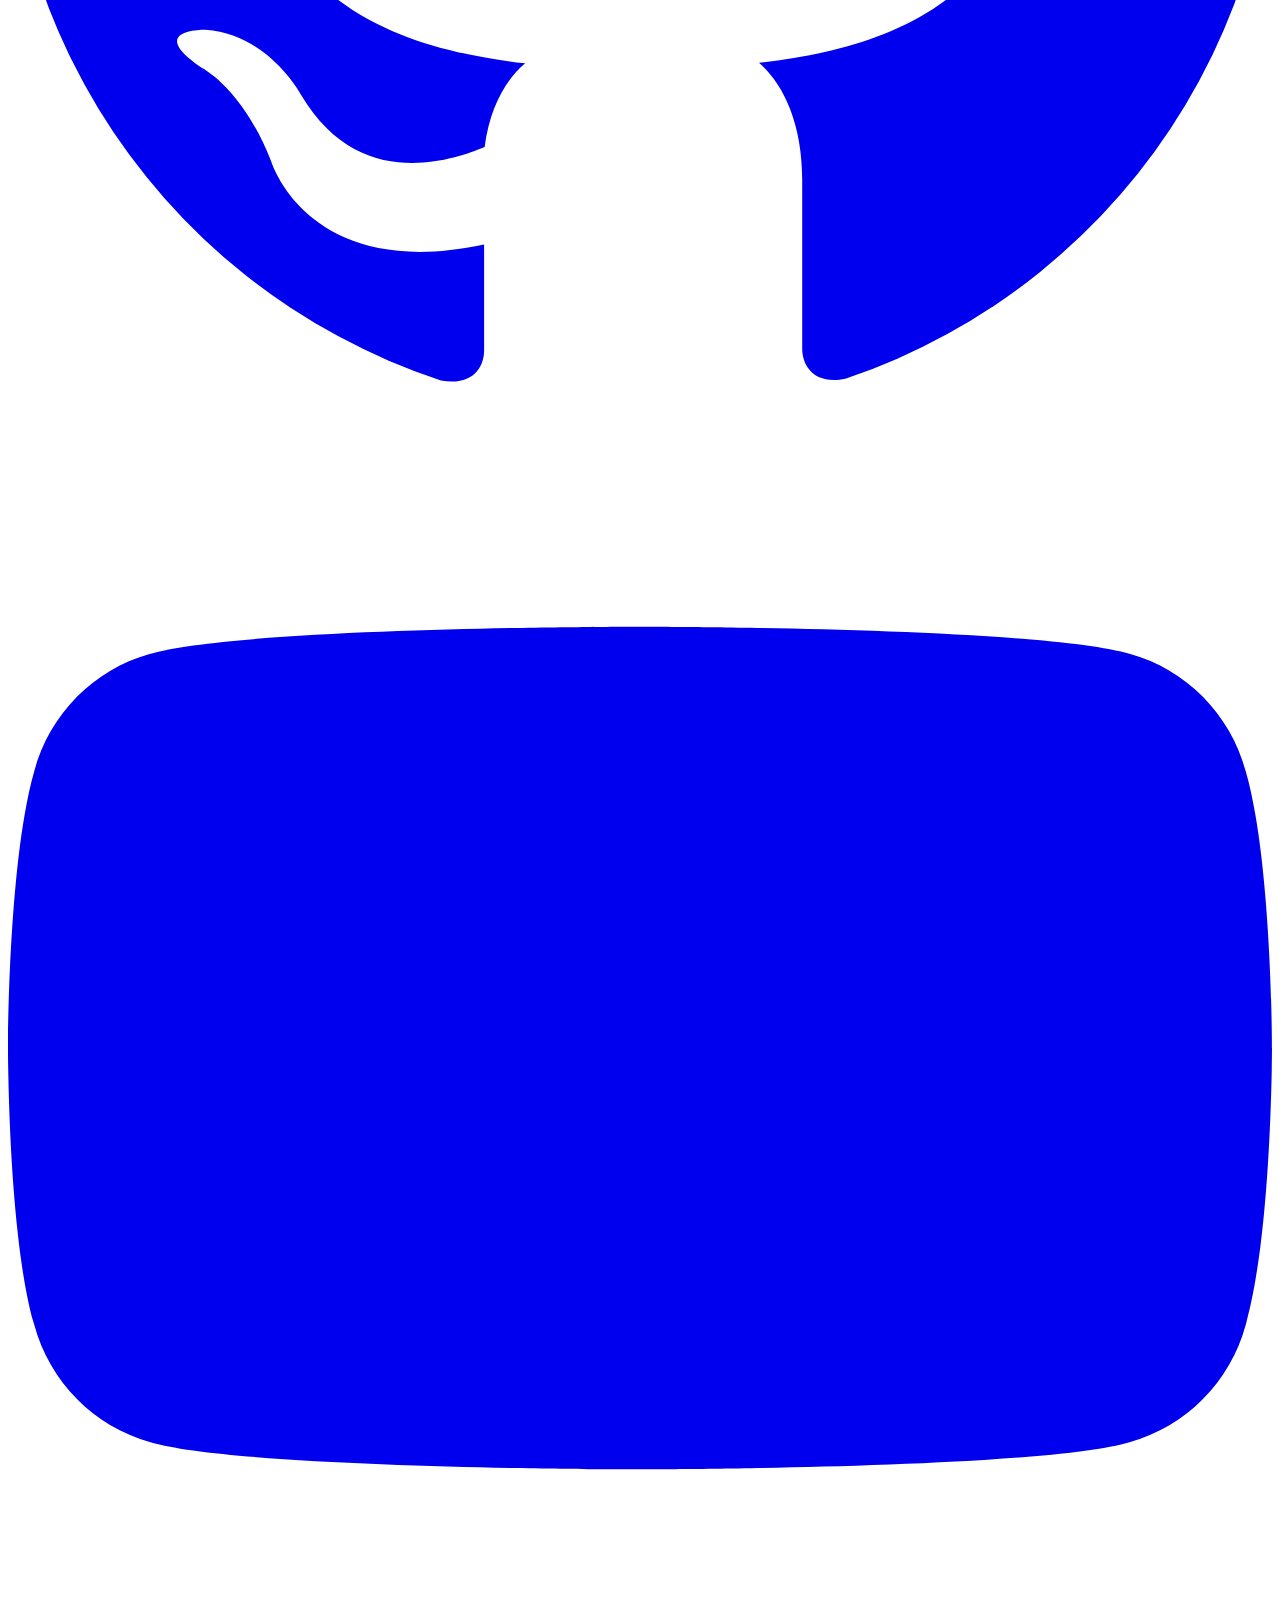
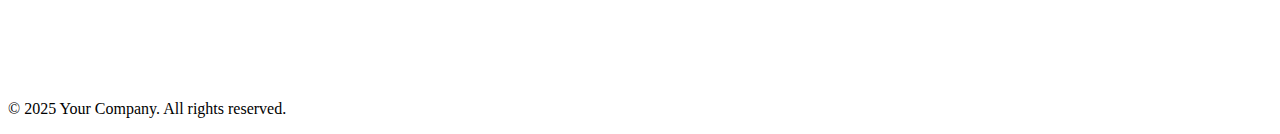
==== commit f3e5dc98: "added footer" ====
--- a/index.html
+++ b/index.html
@@ -216,6 +216,58 @@
             </div>
         </div>
     </section>
+
+    <section id="footer">
+        <footer class="bg-white py-8">
+            <div class="container mx-auto text-center">
+              <div class="flex justify-center space-x-8 mb-4">
+                <a href="#" class="text-gray-600 hover:text-gray-900">About</a>
+                <a href="#" class="text-gray-600 hover:text-gray-900">Blog</a>
+                <a href="#" class="text-gray-600 hover:text-gray-900">Jobs</a>
+                <a href="#" class="text-gray-600 hover:text-gray-900">Press</a>
+                <a href="#" class="text-gray-600 hover:text-gray-900">Accessibility</a>
+                <a href="#" class="text-gray-600 hover:text-gray-900">Partners</a>
+              </div>
+              <div class="flex justify-center space-x-6 mb-4">
+                <a href="#" class="text-gray-600 hover:text-gray-900">
+                  <!-- Facebook icon -->
+                  <svg class="w-6 h-6" fill="currentColor" viewBox="0 0 24 24">
+                    <path d="M22.675 0H1.325C.593 0 0 .593 0 1.325v21.351C0 23.407.593 24 1.325 24h11.495v-9.294H9.691v-3.622h3.129V8.413c0-3.1 1.893-4.788 4.659-4.788 1.325 0 2.463.099 2.795.143v3.24l-1.918.001c-1.504 0-1.794.715-1.794 1.763v2.31h3.587l-.467 3.622h-3.12V24h6.116c.73 0 1.324-.593 1.324-1.324V1.325C24 .593 23.407 0 22.675 0z"/>
+                  </svg>
+                </a>
+                <a href="#" class="text-gray-600 hover:text-gray-900">
+                  <!-- Instagram icon -->
+                  <svg class="w-6 h-6" fill="currentColor" viewBox="0 0 24 24">
+                    <path d="M12 2.163c3.204 0 3.584.012 4.85.07 1.366.062 2.633.334 3.608 1.31.975.975 1.248 2.242 1.31 3.608.058 1.266.07 1.646.07 4.85s-.012 3.584-.07 4.85c-.062 1.366-.334 2.633-1.31 3.608-.975.975-2.242 1.248-3.608 1.31-1.266.058-1.646.07-4.85.07s-3.584-.012-4.85-.07c-1.366-.062-2.633-.334-3.608-1.31-.975-.975-1.248-2.242-1.31-3.608-.058-1.266-.07-1.646-.07-4.85s.012-3.584.07-4.85c.062-1.366.334-2.633 1.31-3.608.975-.975 2.242-1.248 3.608-1.31 1.266-.058 1.646-.07 4.85-.07zm0-2.163C8.756 0 8.332.012 7.052.07 5.773.128 4.548.334 3.5 1.382 2.452 2.43 2.246 3.655 2.188 4.934.012 8.332 0 8.756 0 12s.012 3.668.07 4.948c.058 1.279.264 2.504 1.312 3.552 1.048 1.048 2.273 1.273 4.934 1.273 8.332 0 8.756 0 12 0 8.332 0 8.756 0 12 0z" />
+                  </svg>
+                </a>
+                <a href="#" class="text-gray-600 hover:text-gray-900">
+                  <!-- Twitter icon -->
+                  <svg class="w-6 h-6" fill="currentColor" viewBox="0 0 24 24">
+                    <path d="M22.46 6c-.77.35-1.6.58-2.47.68a4.29 4.29 0 0 0 1.88-2.38 8.57 8.57 0 0 1-2.72 1.04A4.27 4.27 0 0 0 16 4c-2.36 0-4.27 1.91-4.27 4.27 0 .34.04.67.11.98C8 9 5.46 7.8 3.81 5.95c-.37.64-.58 1.38-.58 2.17 0 1.5.76 2.83 1.93 3.61-.7-.02-1.36-.21-1.93-.53v.05c0 2.08 1.48 3.82 3.44 4.21-.36.1-.74.15-1.12.15-.28 0-.54-.03-.81-.07a4.27 4.27 0 0 0 3.99 2.95A8.6 8.6 0 0 1 2 18.59a12.14 12.14 0 0 0 6.57 1.92"/>
+                  </svg>
+                </a>
+                <a href="#" class="text-gray-600 hover:text-gray-900">
+                  <!-- GitHub icon -->
+                  <svg class="w-6 h-6" fill="currentColor" viewBox="0 0 24 24">
+                    <path d="M12 0a12 12 0 0 0-3.78 23.4c.6.11.82-.25.82-.57v-2.01c-3.34.72-4.04-1.57-4.04-1.57-.55-1.41-1.33-1.79-1.33-1.79-1.08-.74.08-.72.08-.72 1.19.08 1.81 1.23 1.81 1.23 1.07 1.82 2.8 1.29 3.49 1 .1-.78.42-1.3.77-1.59-2.67-.31-5.47-1.33-5.47-5.91 0-1.31.47-2.38 1.25-3.21-.13-.32-.54-1.57.12-3.28 0 0 1.01-.32 3.31 1.22a11.53 11.53 0 0 1 6.02 0c2.3-1.54 3.31-1.22 3.31-1.22.66 1.71.25 2.96.13 3.28.78.83 1.25 1.9 1.25 3.21 0 4.59-2.81 5.6-5.48 5.9.43.37.82 1.1.82 2.22V22.8c0 .32.22.69.82.57A12 12 0 0 0 12 0z" />
+                  </svg>
+                </a>
+                <a href="#" class="text-gray-600 hover:text-gray-900">
+                  <!-- YouTube icon -->
+                  <svg class="w-6 h-6" fill="currentColor" viewBox="0 0 24 24">
+                    <path d="M23.499 6.74c-.29-1.08-1.14-1.93-2.19-2.22C19.591 4 12 4 12 4s-7.591 0-9.31.52c-1.05.29-1.9 1.14-2.19 2.22C0 8.466 0 12 0 12s0 3.534.5 5.26c.29 1.08 1.14 1.93 2.19 2.22C4.409 20 12 20 12 20s7.591 0 9.31-.52c1.05-.29 1.9-1.14 2.19-2.22C24 15.534 24 12 24 12s0-3.534-.5-5.26z"/>
+                  </svg>
+                </a>
+              </div>
+              <div class="text-gray-600">
+                <p>&copy; 2025 Your Company. All rights reserved.</p>
+              </div>
+            </div>
+          </footer>          
+    </section>
 </body>
-<script src="./js/script.js"></script>
+<script src="./js/script.js">
+    
+</script>
 </html>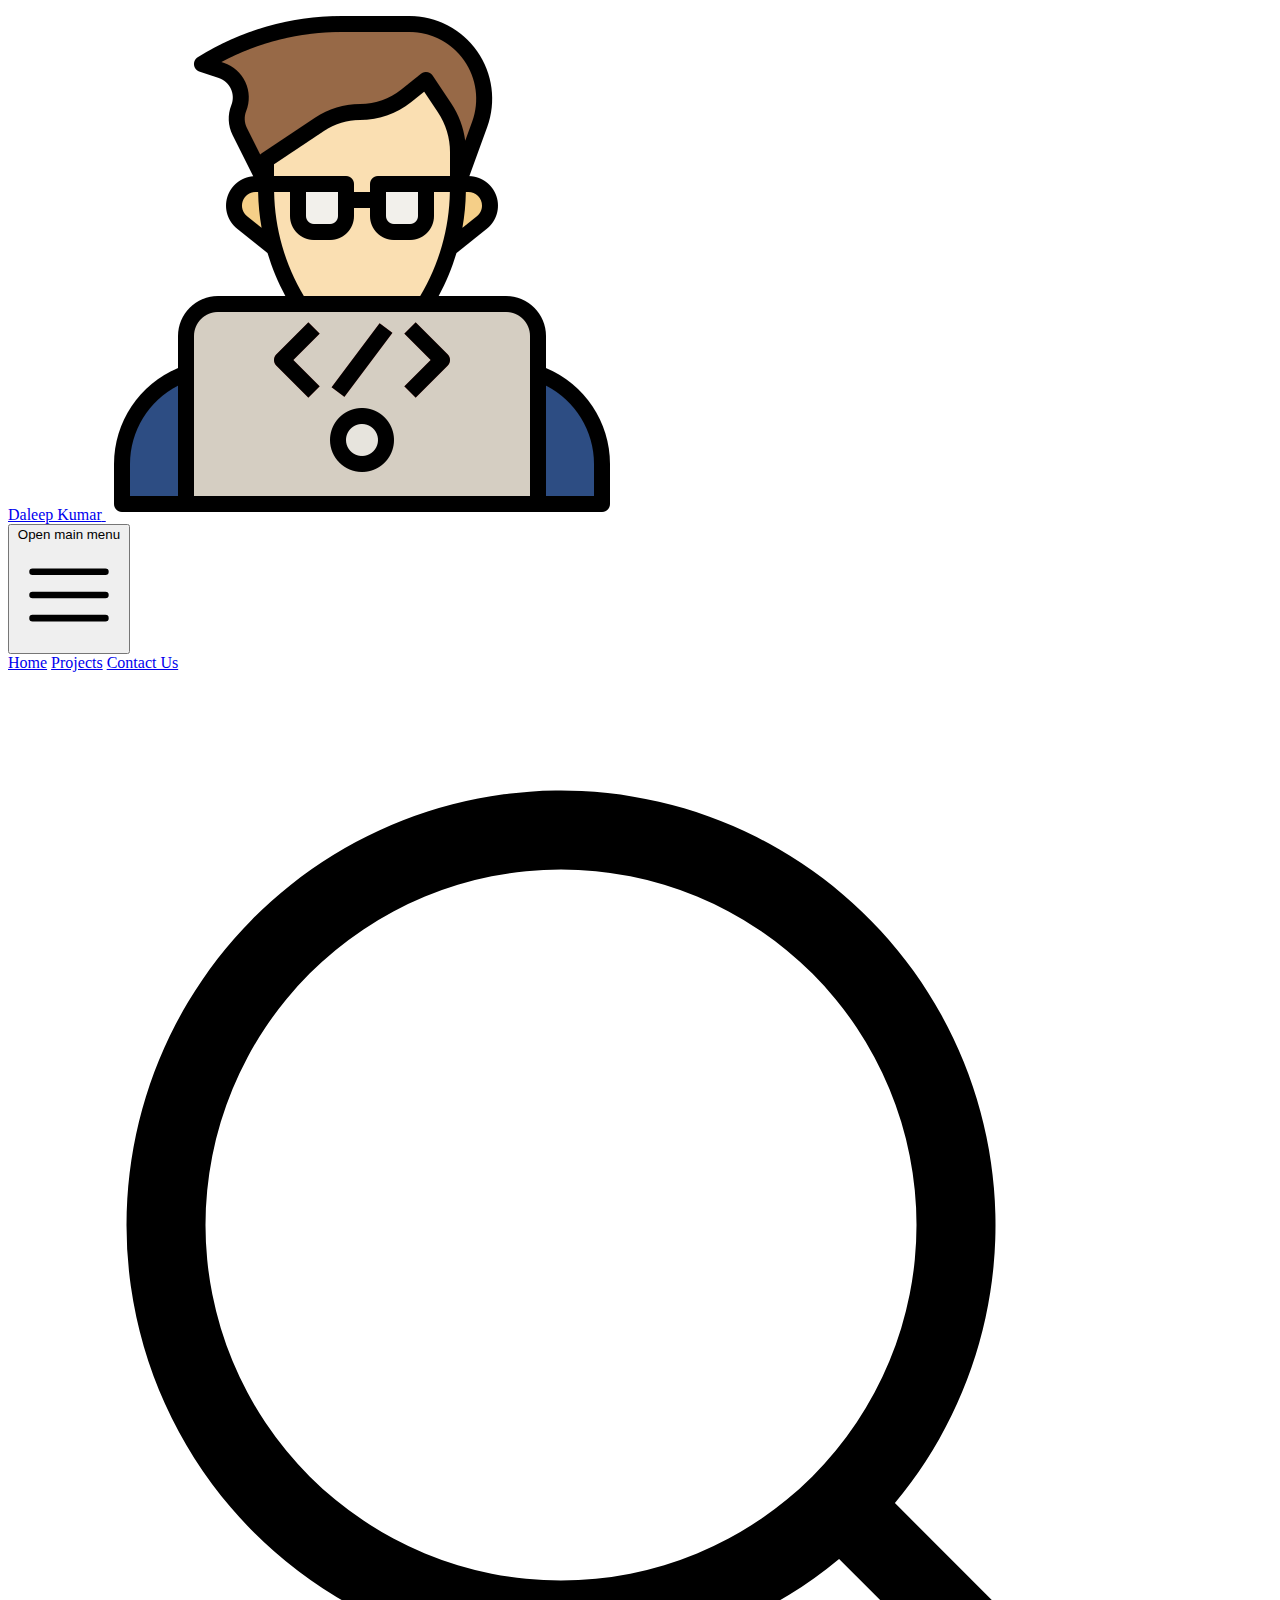
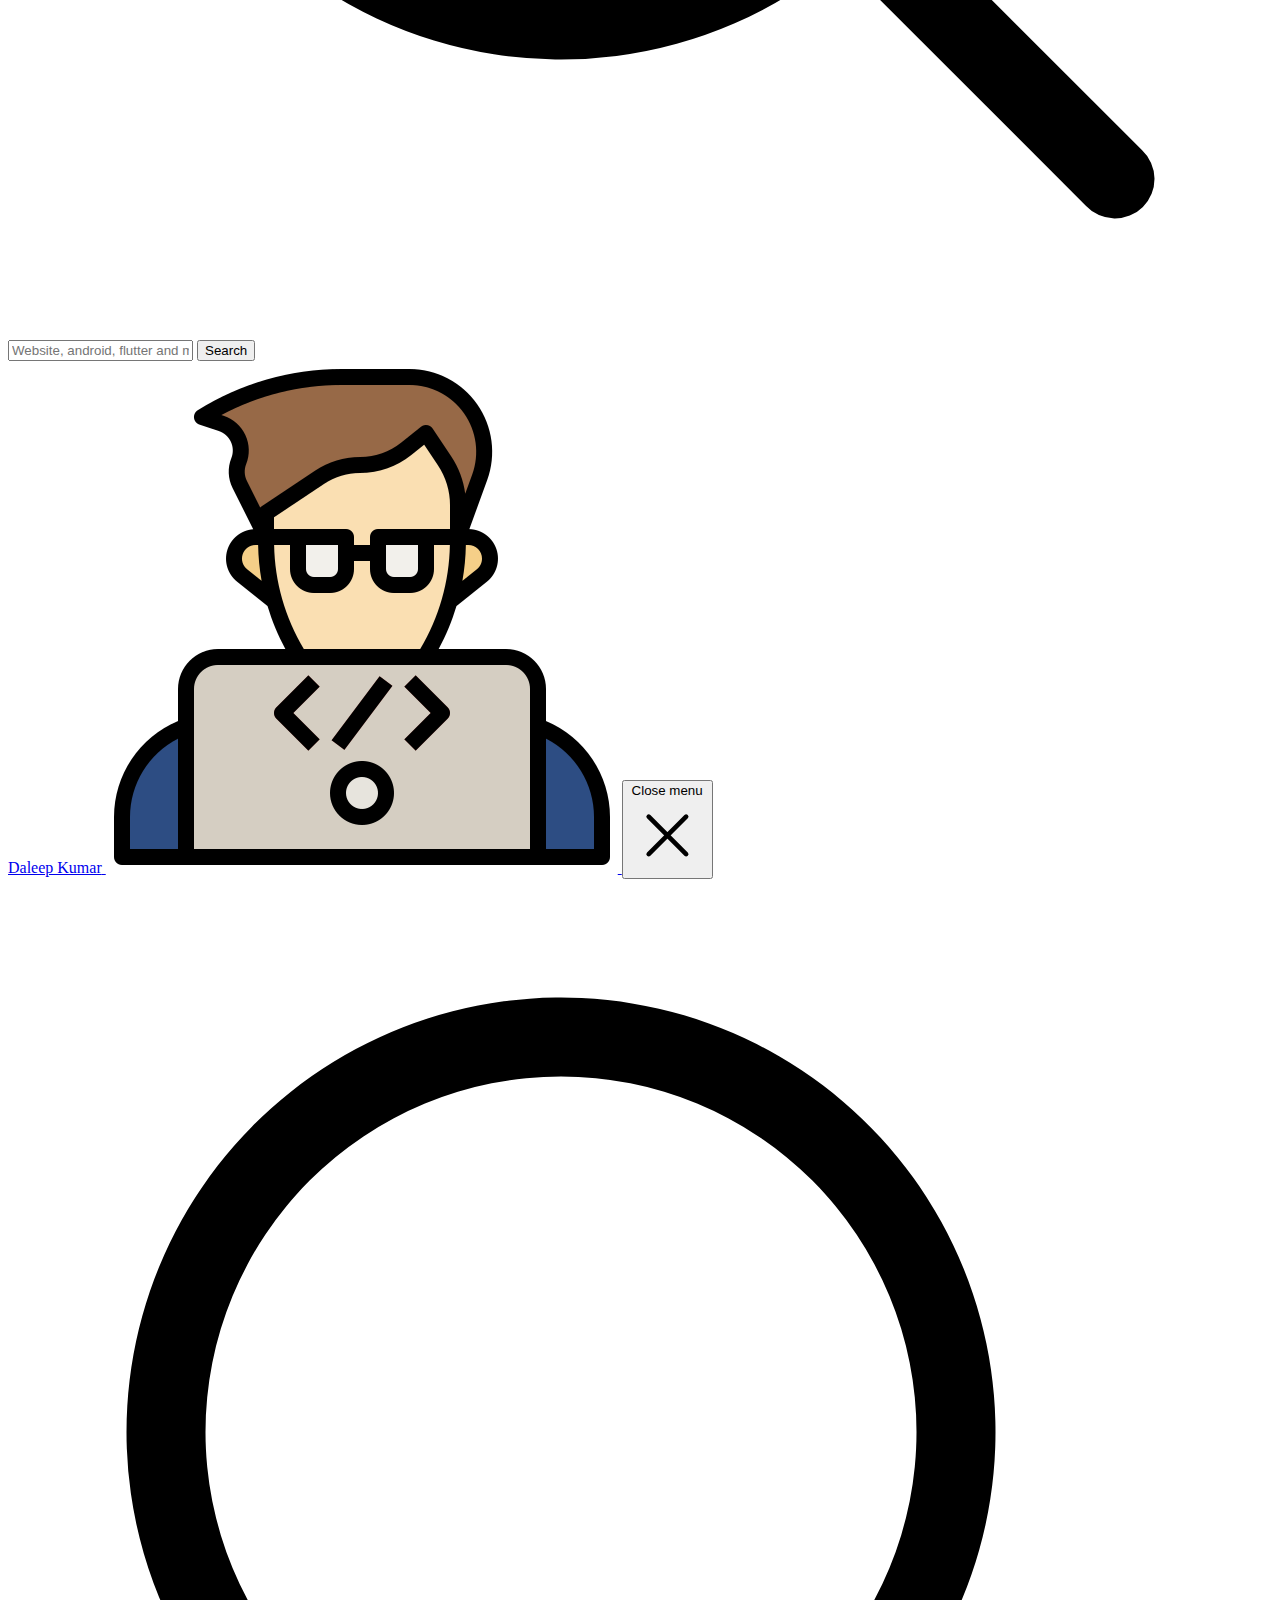
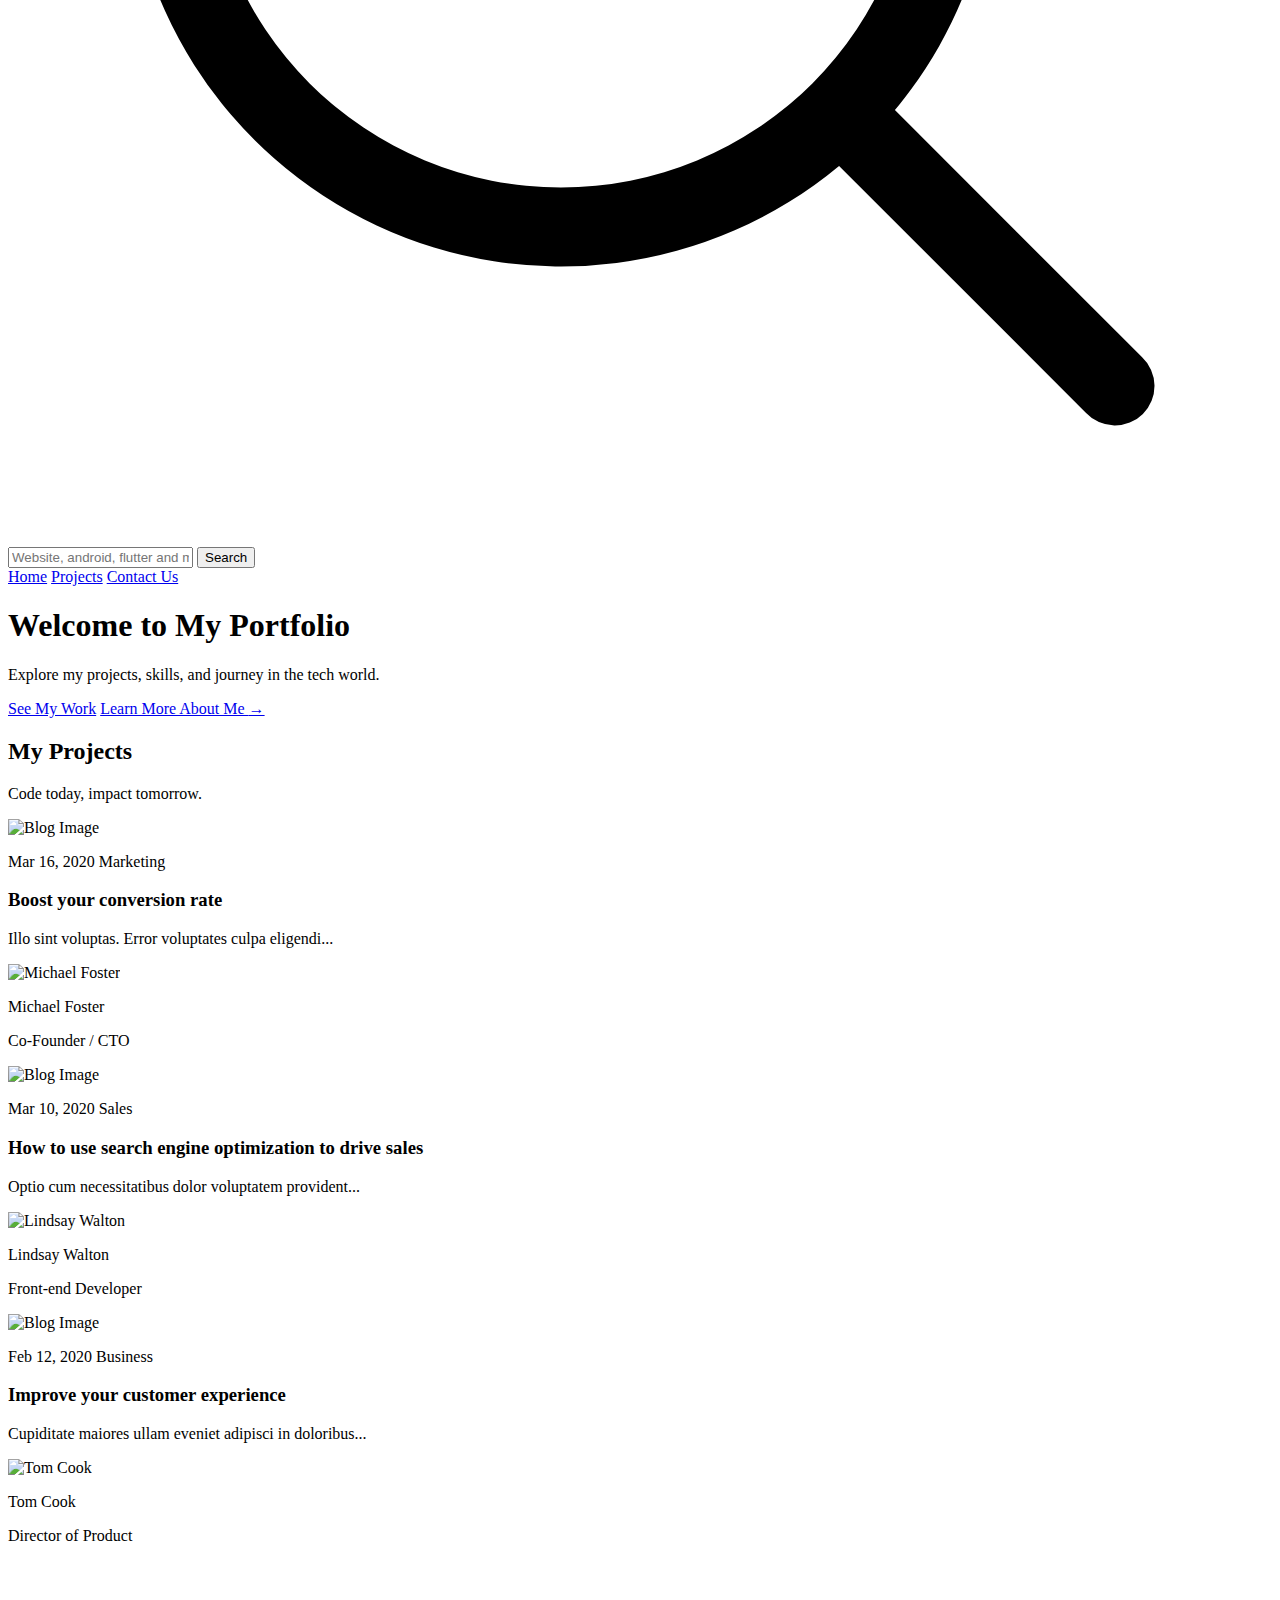
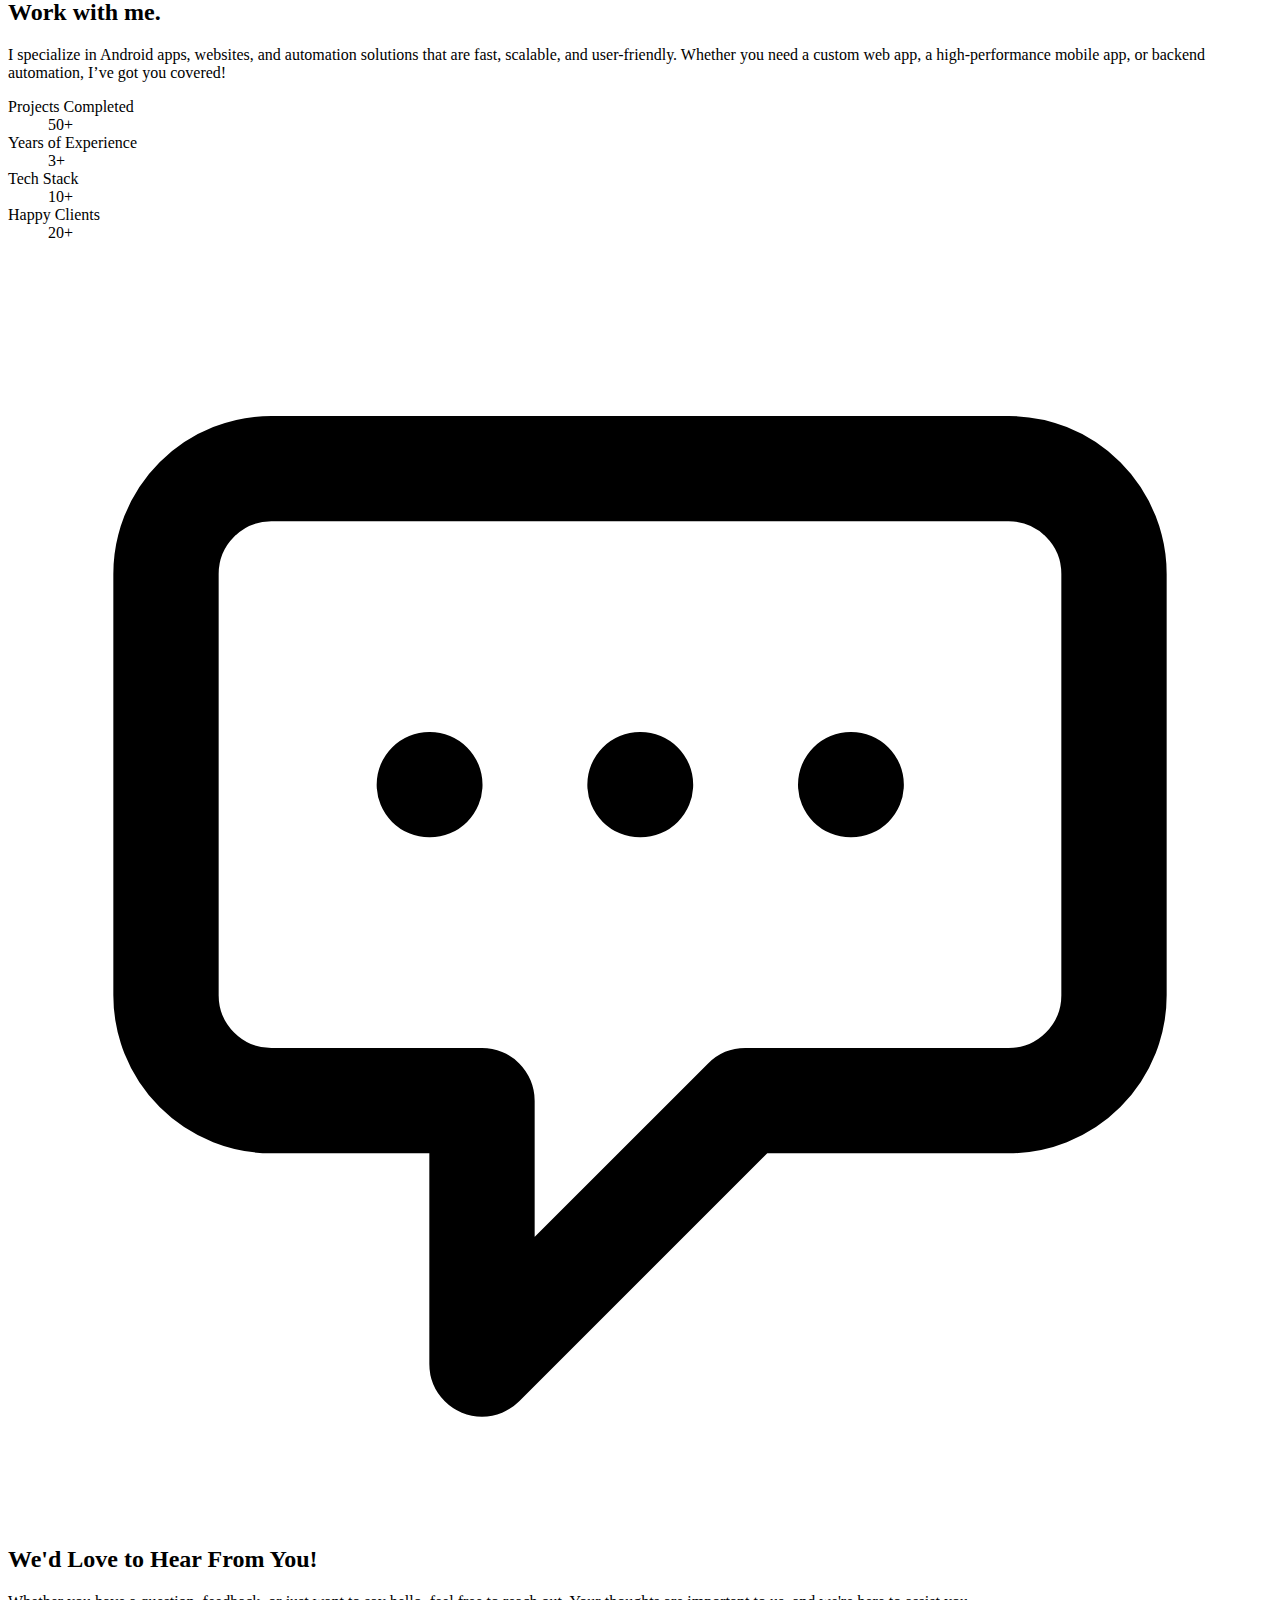
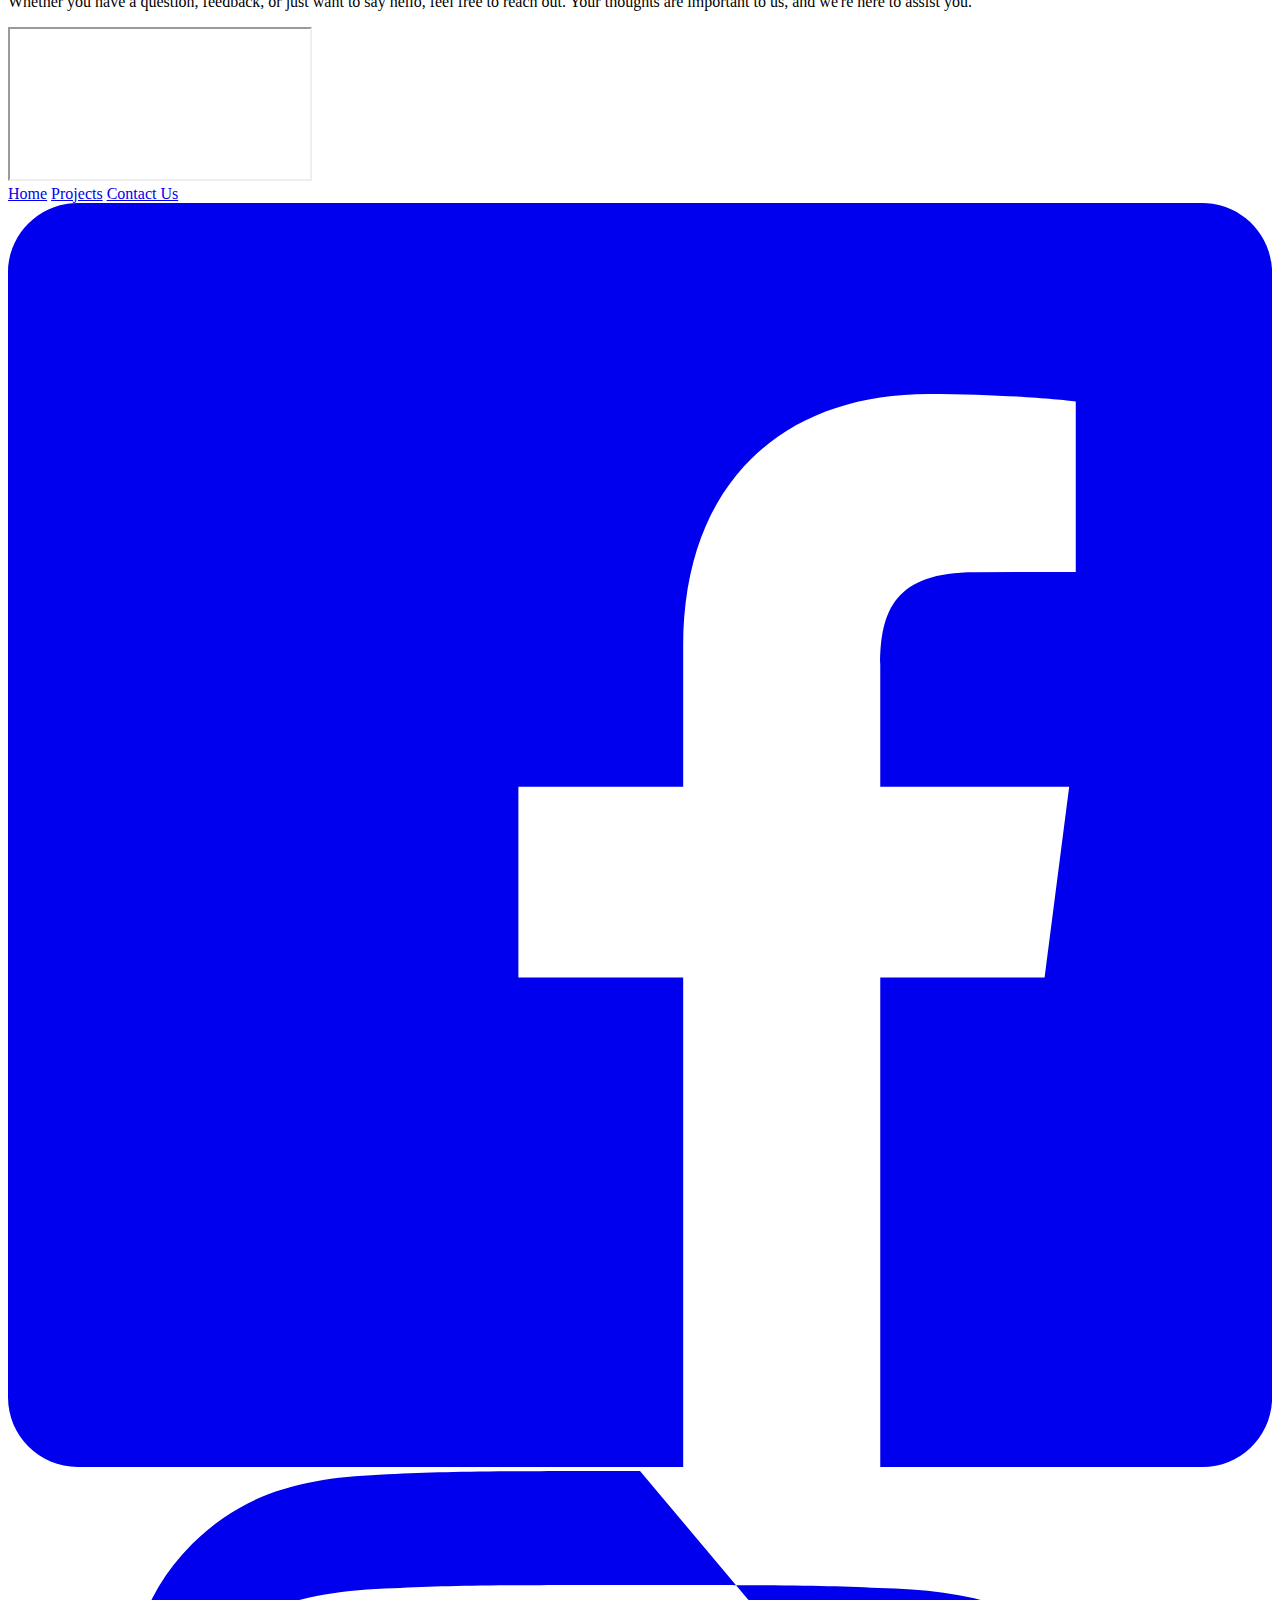
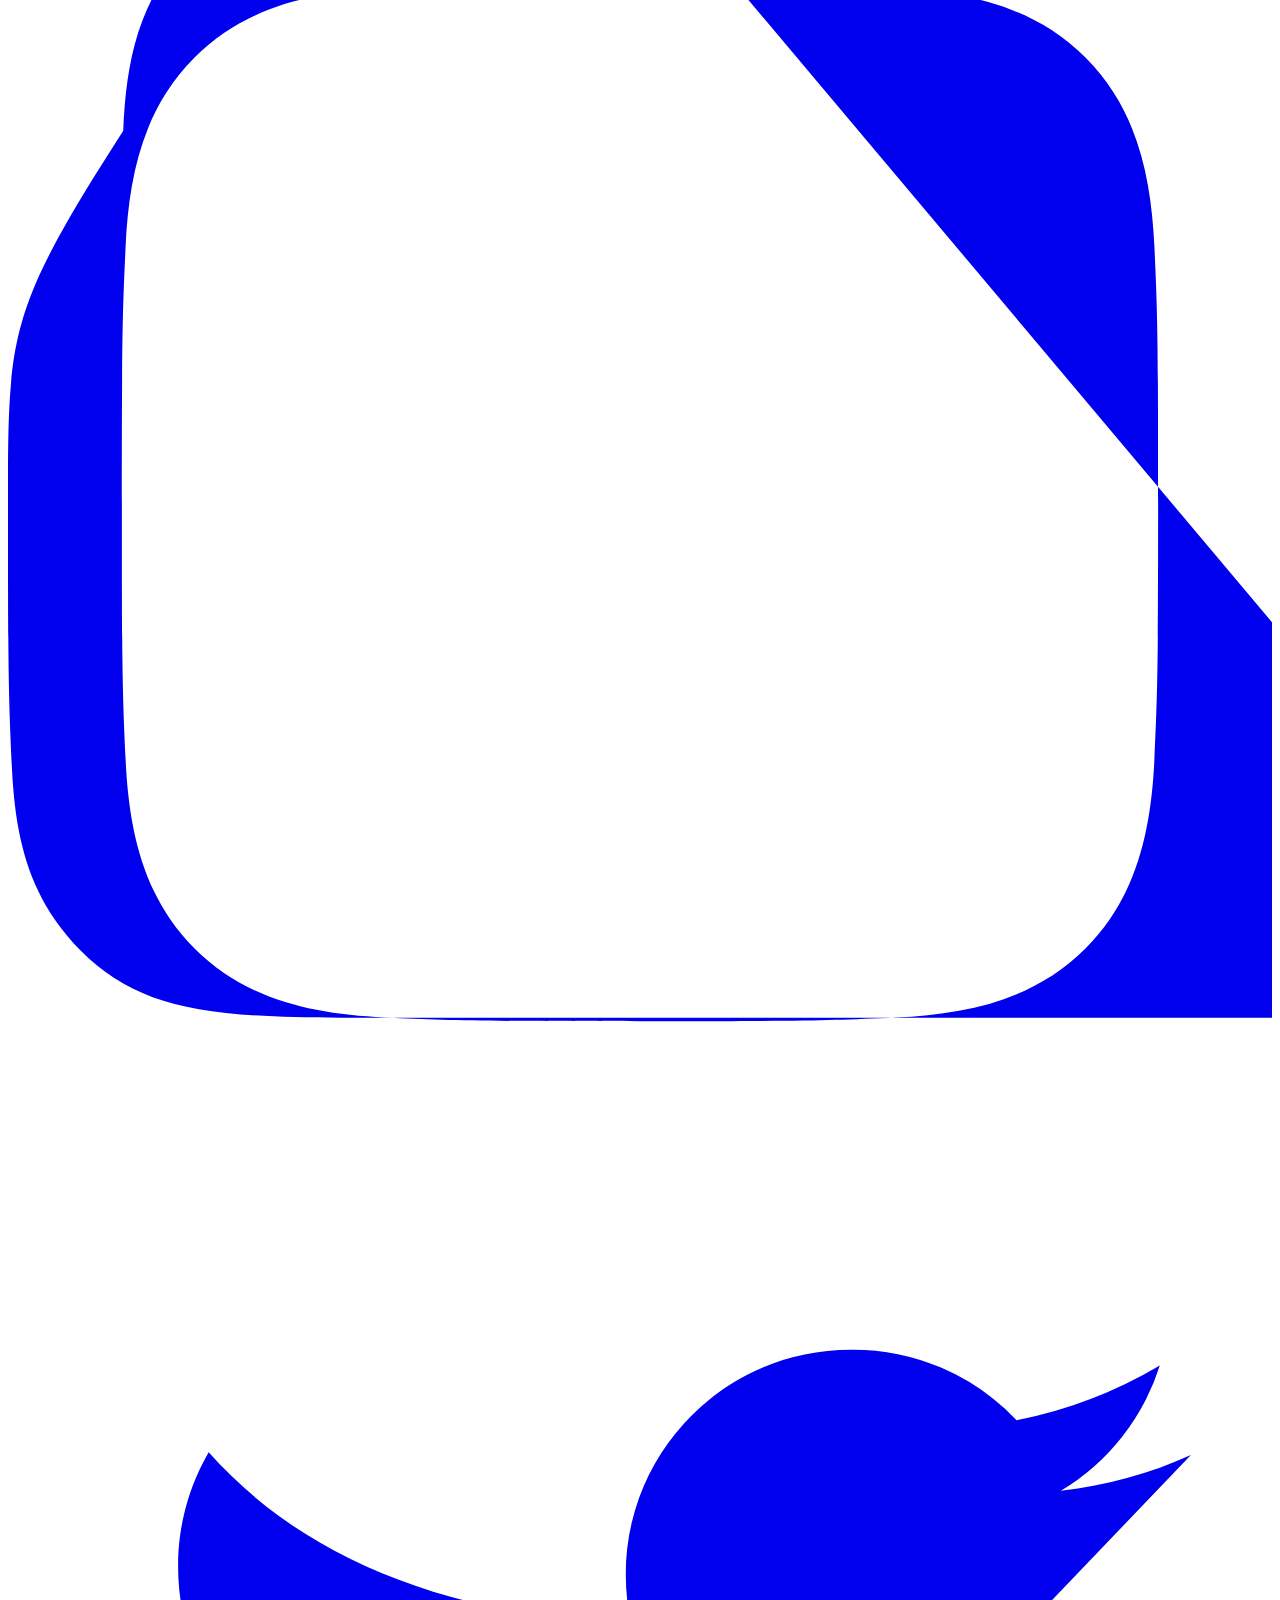
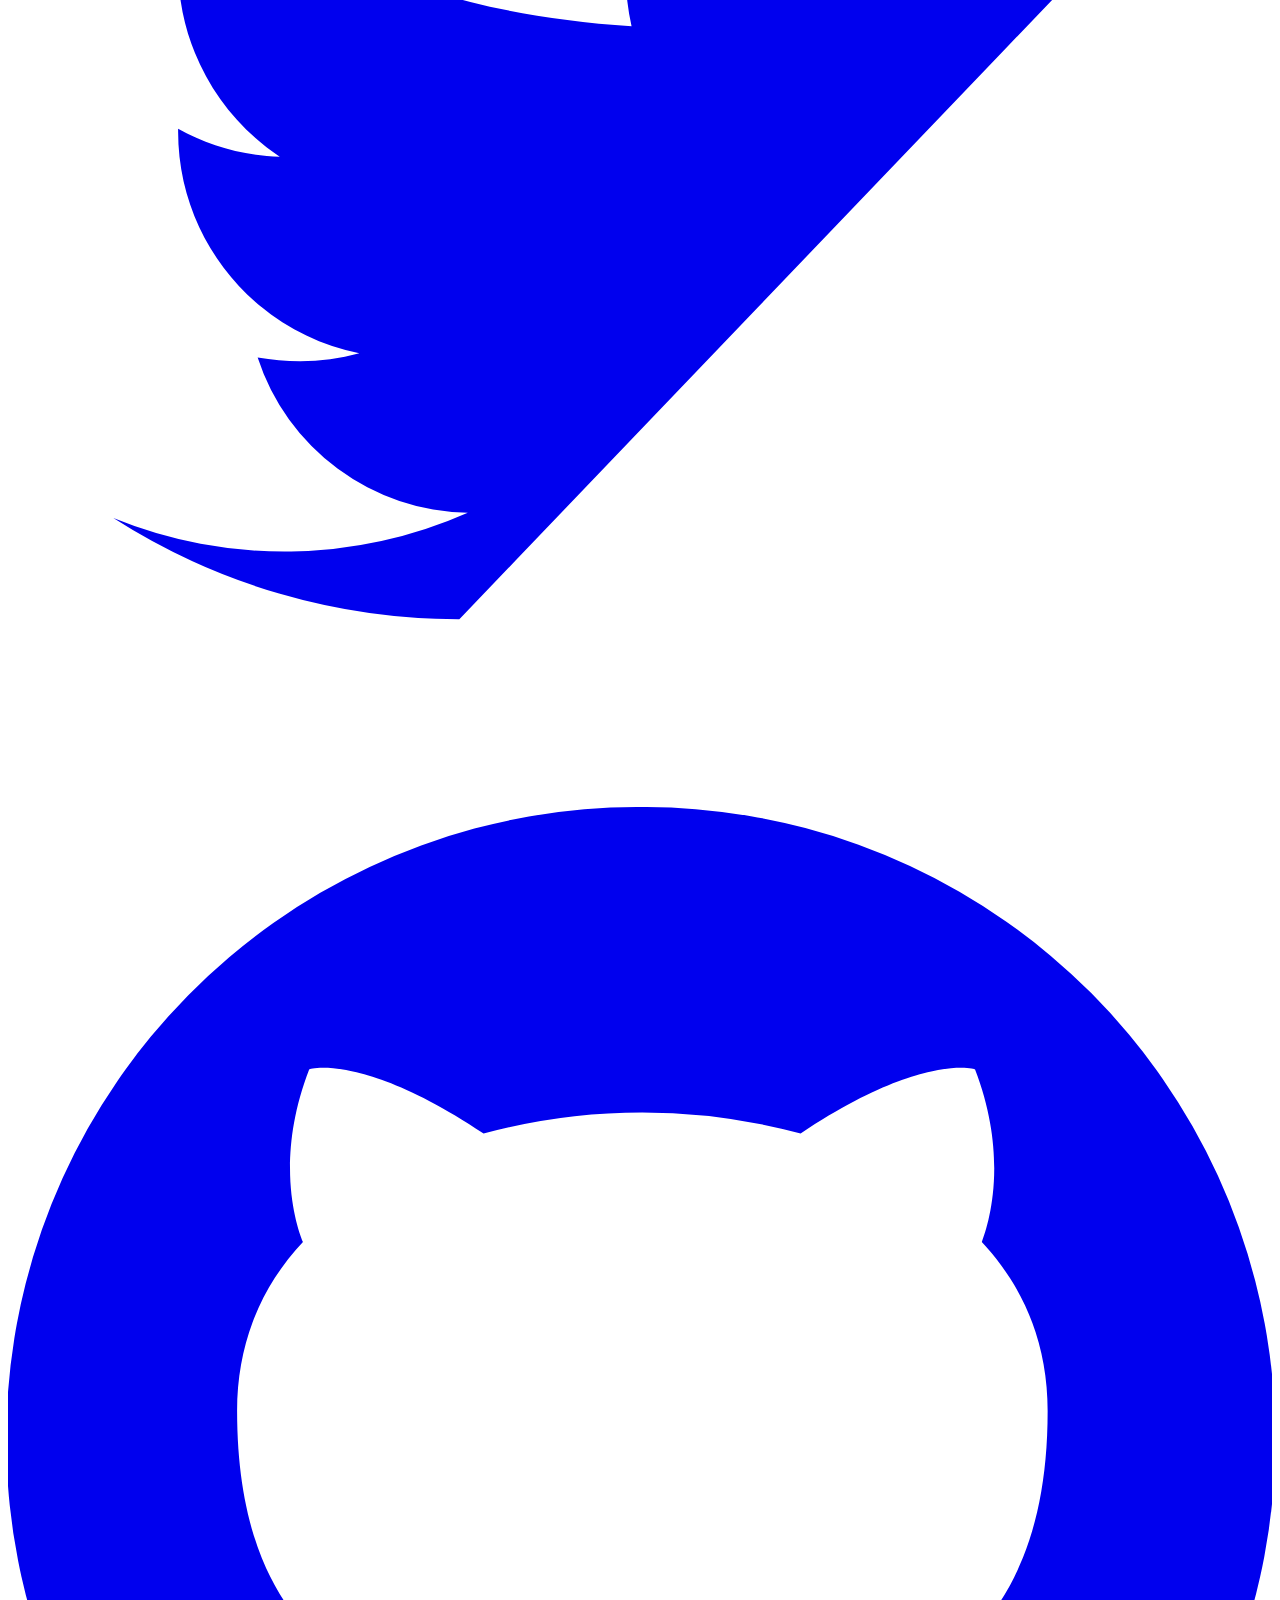
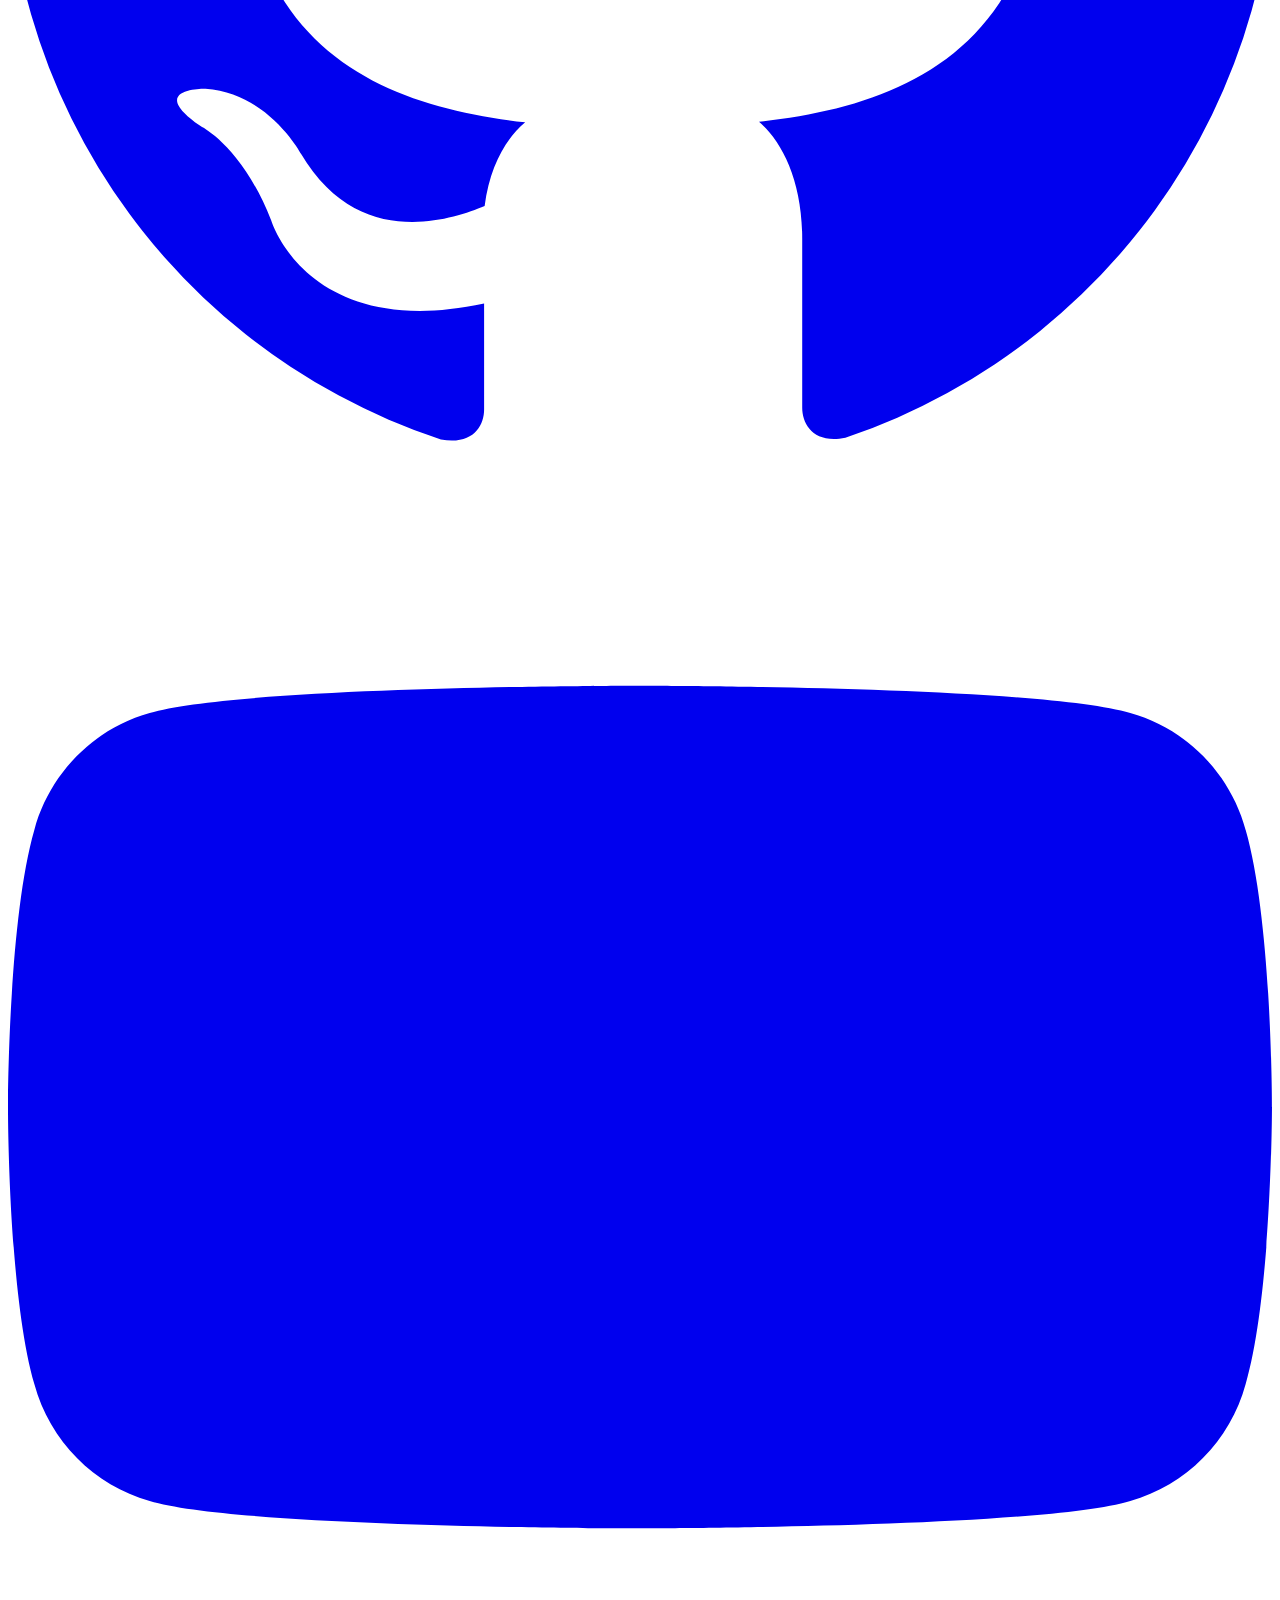
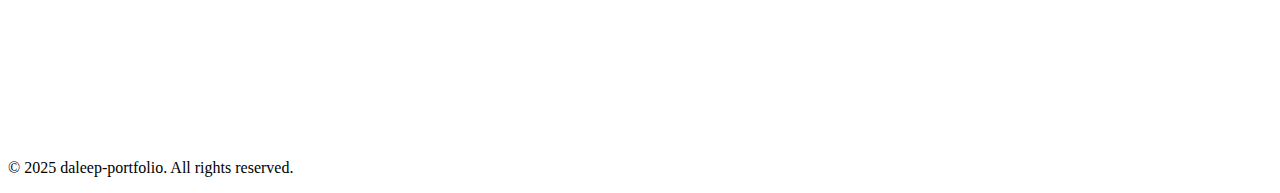
==== commit 7c2c128a: "added google form, modified footer, add animation" ====
--- a/index.html
+++ b/index.html
@@ -6,13 +6,14 @@
     <meta name="viewport" content="width=device-width, initial-scale=1.0">
     <title>Daleep Portfolio</title>
     <script src="https://unpkg.com/@tailwindcss/browser@4"></script>
+    <link rel="stylesheet" href="./css/styles.css">
 </head>
 
 <body>
-    <header class="bg-white">
+    <header class="bg-white z-50 relative" id="home">
         <nav class="mx-auto flex max-w-7xl items-center justify-between p-6 lg:px-8" aria-label="Global">
             <div class="flex lg:flex-1">
-                <a href="#" class="-m-1.5 p-1.5">
+                <a href="#home" class="-m-1.5 p-1.5">
                     <span class="sr-only">Daleep Kumar</span>
                     <img class="h-12 w-auto" src="./images/logo.png" alt="">
                 </a>
@@ -31,9 +32,9 @@
             
             <div class="hidden lg:flex lg:gap-x-12">
 
-                <a href="#" class="text-lg font-semibold text-gray-900">Home</a>
-                <a href="#" class="text-lg font-semibold text-gray-900">Projects</a>
-                <a href="#" class="text-lg font-semibold text-gray-900">About Me</a>
+                <a href="#home" class="text-lg font-semibold text-gray-900">Home</a>
+                <a href="#projects" class="text-lg font-semibold text-gray-900">Projects</a>
+                <a href="#contact" class="text-lg font-semibold text-gray-900">Contact Us</a>
             </div>
             <div class="hidden lg:flex lg:flex-1 lg:justify-end">
                 <!-- <a href="#" class="text-lg font-semibold text-gray-900">Log in <span aria-hidden="true">&rarr;</span></a> -->
@@ -66,7 +67,7 @@
     <!-- Mobile Menu -->
     <div id="mobile-menu" class="lg:hidden hidden fixed inset-0 z-10 bg-white px-6 py-6 sm:max-w-sm sm:ring-1 sm:ring-gray-900/10">
         <div class="flex items-center justify-between">
-            <a href="#" class="-m-1.5 p-1.5">
+            <a href="#home" class="-m-1.5 p-1.5">
                 <span class="sr-only">Daleep Kumar</span>
                 <img class="h-8 w-auto" src="./images/logo.png" alt="Logo">
             </a>
@@ -99,14 +100,35 @@
                     </div>
                 </div>
                 <div class="space-y-2 py-6">
-                    <a href="#" class="block rounded-lg px-3 py-2 text-base font-semibold text-gray-900 hover:bg-gray-50">Home</a>
-                    <a href="#" class="block rounded-lg px-3 py-2 text-base font-semibold text-gray-900 hover:bg-gray-50">Projects</a>
-                    <a href="#" class="block rounded-lg px-3 py-2 text-base font-semibold text-gray-900 hover:bg-gray-50">About Me</a>
+                    <a href="#home" class="block rounded-lg px-3 py-2 text-base font-semibold text-gray-900 hover:bg-gray-50">Home</a>
+                    <a href="#projects" class="block rounded-lg px-3 py-2 text-base font-semibold text-gray-900 hover:bg-gray-50">Projects</a>
+                    <a href="#contact" class="block rounded-lg px-3 py-2 text-base font-semibold text-gray-900 hover:bg-gray-50">Contact Us</a>
                 </div>
             </div>
         </div>
     </div>
     </header>
+    <section id="introduction">
+        <div class="bg-white">
+            <div class="relative isolate px-6 pt-2 lg:px-8">
+                <div class="mx-auto max-w-2xl py-12">
+                    <div class="text-center">
+                        <h1 class="text-5xl font-semibold tracking-tight text-balance text-gray-900 sm:text-5xl">Welcome to My Portfolio</h1>
+                        <p class="mt-8 text-lg font-medium text-pretty text-gray-500 sm:text-xl/8">Explore my projects, skills, and journey in the tech world.</p>
+                        <div class="mt-10 flex items-center justify-center gap-x-6">
+                            <a href="#projects" class="rounded-md bg-indigo-600 px-3.5 py-2.5 text-sm font-semibold text-white shadow-xs bg-slate-700 focus-visible:outline-2 focus-visible:outline-offset-2 focus-visible:outline-indigo-600">See My Work</a>
+                            <a href="#about" class="text-sm font-semibold text-gray-900">Learn More About Me <span aria-hidden="true">→</span></a>
+                        </div>
+                    </div>
+                </div>
+                <div class="absolute inset-x-0 top-[calc(100%-13rem)] -z-10 transform-gpu overflow-hidden blur-3xl sm:top-[calc(100%-30rem)]" aria-hidden="true">
+                    <div class="relative left-[calc(50%+3rem)] aspect-1155/678 w-[36.125rem] -translate-x-1/2 bg-linear-to-tr from-[#ff80b5] to-[#9089fc] opacity-30 sm:left-[calc(50%+36rem)] sm:w-[72.1875rem]" style="clip-path: polygon(74.1% 44.1%, 100% 61.6%, 97.5% 26.9%, 85.5% 0.1%, 80.7% 2%, 72.5% 32.5%, 60.2% 62.4%, 52.4% 68.1%, 47.5% 58.3%, 45.2% 34.5%, 27.5% 76.7%, 0.1% 64.9%, 17.9% 100%, 27.6% 76.8%, 76.1% 97.7%, 74.1% 44.1%)"></div>
+                </div>
+            </div>
+        </div>
+    </section>
+    
+    
     <section id="projects">
         <section class="py-12 bg-gray-100">
             <div class="max-w-6xl mx-auto px-6 text-center">
@@ -164,7 +186,7 @@
         
     </section>
 
-    <section id="hero">
+    <section id="about">
         <div class="relative isolate overflow-hidden bg-gray-900 py-24 sm:py-32">
             <img src="https://images.unsplash.com/photo-1521737604893-d14cc237f11d?ixlib=rb-4.0.3&ixid=MnwxMjA3fDB8MHxwaG90by1wYWdlfHx8fGVufDB8fHx8&auto=format&fit=crop&crop=focalpoint&fp-y=.8&w=2830&h=1500&q=80&blend=111827&sat=-100&exp=15&blend-mode=multiply"
                 alt="" class="absolute inset-0 -z-10 size-full object-cover object-right md:object-center">
@@ -217,16 +239,42 @@
         </div>
     </section>
 
+    <section id="contact" class="py-12 bg-gray-100">
+        <div class="container mx-auto px-4">
+            <div class="flex flex-col md:flex-row gap-8">
+                <!-- Left Column: Motivational Message (Wrapped in a Card) -->
+                <div class="flex-1 flex items-center m-8">
+                    <div class="bg-white p-8 rounded-lg shadow-lg w-full text-center md:text-left">
+                        <!-- Icon or Decorative Graphic -->
+                        <div class="mb-6">
+                            <svg class="w-16 h-16 mx-auto md:mx-0 text-slate-700" fill="none" stroke="currentColor" viewBox="0 0 24 24" xmlns="http://www.w3.org/2000/svg">
+                                <path stroke-linecap="round" stroke-linejoin="round" stroke-width="2" d="M8 10h.01M12 10h.01M16 10h.01M9 16H5a2 2 0 01-2-2V6a2 2 0 012-2h14a2 2 0 012 2v8a2 2 0 01-2 2h-5l-5 5v-5z"></path>
+                            </svg>
+                        </div>
+                        <!-- Heading -->
+                        <h2 class="text-3xl font-bold text-gray-800 mb-4">We'd Love to Hear From You!</h2>
+                        <!-- Subheading -->
+                        <p class="text-lg text-gray-600 mb-6">
+                            Whether you have a question, feedback, or just want to say hello, feel free to reach out. Your thoughts are important to us, and we're here to assist you.
+                        </p>
+                    </div>
+                </div>
+                <!-- Right Column: Contact Form -->
+                <div class="flex-1">
+                    <iframe src="https://docs.google.com/forms/d/e/1FAIpQLSfCmRQnxzvYuQknHTfbdTIciKae2hJekd7RVtfvcnsCKIGxsQ/viewform?embedded=true" class="w-full h-[1080px] border-0" allowfullscreen></iframe>
+                </div>
+            </div>
+        </div>
+    </section>
+    
+    
     <section id="footer">
         <footer class="bg-white py-8">
             <div class="container mx-auto text-center">
               <div class="flex justify-center space-x-8 mb-4">
-                <a href="#" class="text-gray-600 hover:text-gray-900">About</a>
-                <a href="#" class="text-gray-600 hover:text-gray-900">Blog</a>
-                <a href="#" class="text-gray-600 hover:text-gray-900">Jobs</a>
-                <a href="#" class="text-gray-600 hover:text-gray-900">Press</a>
-                <a href="#" class="text-gray-600 hover:text-gray-900">Accessibility</a>
-                <a href="#" class="text-gray-600 hover:text-gray-900">Partners</a>
+                <a href="#home" class="text-gray-600 hover:text-gray-900">Home</a>
+                <a href="#projects" class="text-gray-600 hover:text-gray-900">Projects</a>
+                <a href="#contact" class="text-gray-600 hover:text-gray-900">Contact Us</a>
               </div>
               <div class="flex justify-center space-x-6 mb-4">
                 <a href="#" class="text-gray-600 hover:text-gray-900">
@@ -261,7 +309,7 @@
                 </a>
               </div>
               <div class="text-gray-600">
-                <p>&copy; 2025 Your Company. All rights reserved.</p>
+                <p>&copy; 2025 daleep-portfolio. All rights reserved.</p>
               </div>
             </div>
           </footer>          
--- a/css/styles.css
+++ b/css/styles.css
@@ -0,0 +1,3 @@
+html {
+    scroll-behavior: smooth;
+}
